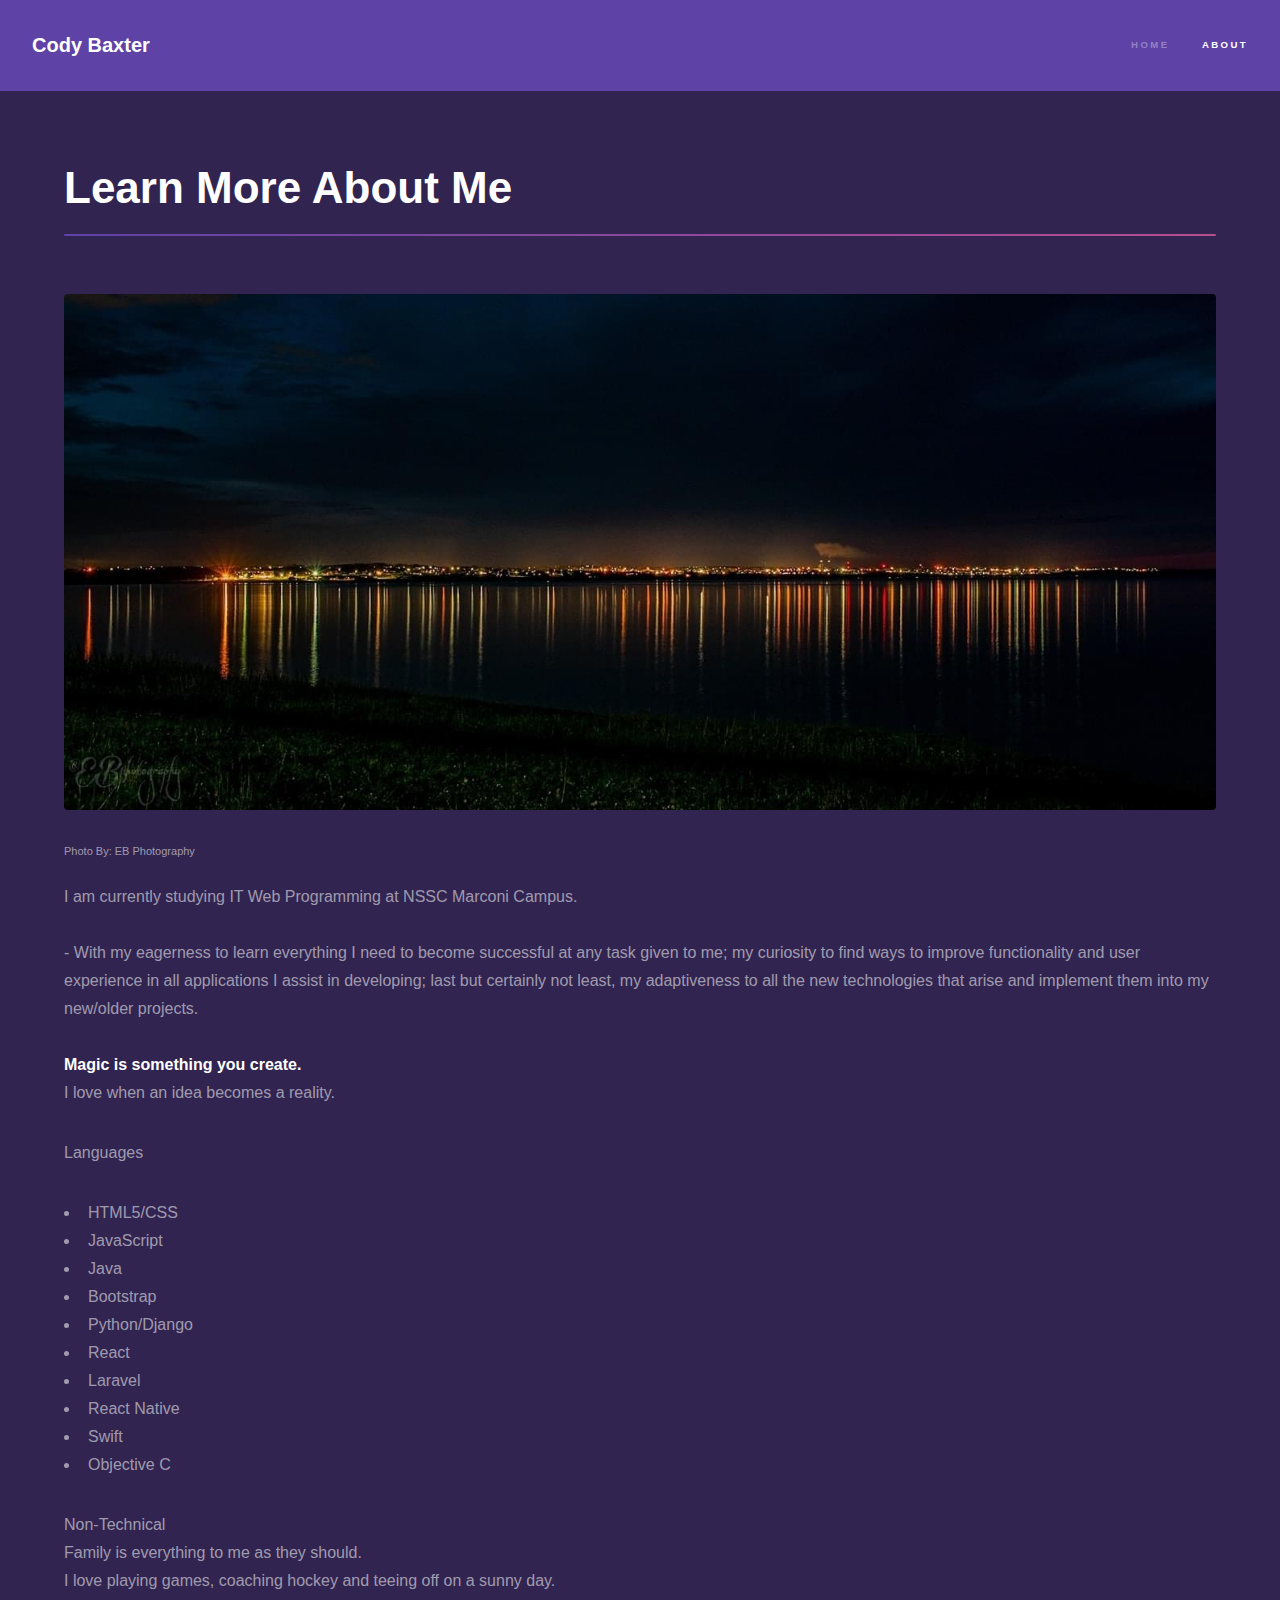
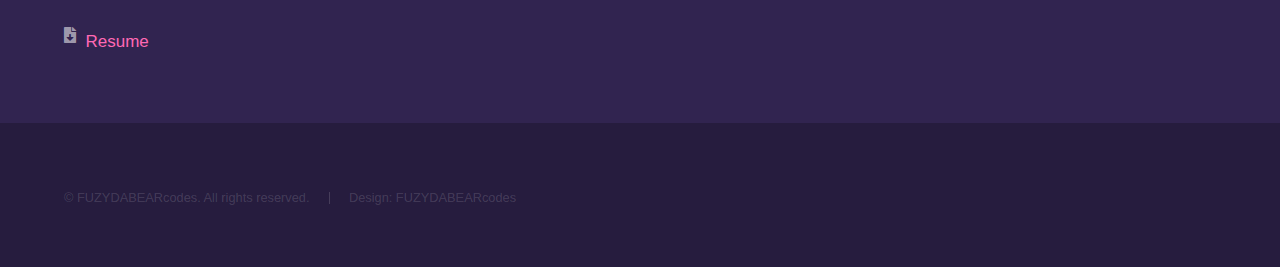
==== about.html @ 8b059901 "first commit" ====
<!DOCTYPE HTML>

<html>
	<head>
		<title>About Cody Baxter</title>
		<meta charset="utf-8" />
		<meta name="viewport" content="width=device-width, initial-scale=1, user-scalable=no" />
		<link rel="stylesheet" href="assets/css/main.css" />
		<noscript><link rel="stylesheet" href="assets/css/noscript.css" /></noscript>
	</head>
	<body class="is-preload">

		<!-- Header -->
			<header id="header">
				<a href="index.html" class="title">Cody Baxter</a>
				<nav>
					<ul>
						<li><a href="index.html">Home</a></li>
						<li><a href="generic.html" class="active">About</a></li>
						<!--<li><a href="elements.html">Elements</a></li>-->
					</ul>
				</nav>
			</header>

		<!-- Wrapper -->
			<div id="wrapper">

				<!-- Main -->
					<section id="main" class="wrapper">
						<div class="inner">
							<h1 class="major">Learn More About Me</h1>
							<span class="image fit"><img src="images/gbsunset1.jpeg" alt="" /></span>
							<p style="font-size: 11px;">Photo By: EB Photography</p>
							<p>I am currently studying IT Web Programming at NSSC Marconi Campus.
								<br />
								<br />-	With my eagerness to learn everything I need to become successful at any 
								task given to me; my curiosity to find ways to improve functionality and user 
								experience in all applications I assist in developing; last but certainly not 
								least, my adaptiveness to all the new technologies that arise and implement them 
								into my new/older projects.
								<br/><br/>
								<strong>Magic is something you create.</strong>
								<br />
								I love when an idea becomes a reality.
								
							</p>

							<p>Languages
								<ul>
									<li>HTML5/CSS</li>
									<li>JavaScript</li>
									<li>Java</li>
									<li>Bootstrap</li>
									<li>Python/Django</li>
									<li>React</li>
									<li>Laravel</li>
									<li>React Native</li>
									<li>Swift</li>
									<li>Objective C</li>
								</ul>
							</p>
							<p>Non-Technical <br />
								Family is everything to me as they should.<br/>
								I love playing games, coaching hockey and teeing off on a sunny day.</p>
							<a href="https://docs.google.com/document/d/1qTC-U8BLwDLZwEMSEnnsf-t0Iu9QDZI8f03kvTzlqEE/edit?usp=sharing"><i class="fas fa-file-download" style="float: left;"></i><p style="font-size: 17px; color: hotpink;">&nbsp;&nbsp;Resume</p></a>
						</div>
					</section>

			</div>

		<!-- Footer -->
			<footer id="footer" class="wrapper alt">
				<div class="inner">
					<ul class="menu">
						<li>&copy; FUZYDABEARcodes. All rights reserved.</li><li>Design: FUZYDABEARcodes</li>
					</ul>
				</div>
			</footer>

		<!-- Scripts -->
			<script src="assets/js/jquery.min.js"></script>
			<script src="assets/js/jquery.scrollex.min.js"></script>
			<script src="assets/js/jquery.scrolly.min.js"></script>
			<script src="assets/js/browser.min.js"></script>
			<script src="assets/js/breakpoints.min.js"></script>
			<script src="assets/js/util.js"></script>
			<script src="assets/js/main.js"></script>

	</body>
</html>
---- assets/css/main.css ----
@import url(fontawesome-all.min.css);

/*
	Hyperspace by HTML5 UP
	html5up.net | @ajlkn
	Free for personal and commercial use under the CCA 3.0 license (html5up.net/license)
*/

html, body, div, span, applet, object,
iframe, h1, h2, h3, h4, h5, h6, p, blockquote,
pre, a, abbr, acronym, address, big, cite,
code, del, dfn, em, img, ins, kbd, q, s, samp,
small, strike, strong, sub, sup, tt, var, b,
u, i, center, dl, dt, dd, ol, ul, li, fieldset,
form, label, legend, table, caption, tbody,
tfoot, thead, tr, th, td, article, aside,
canvas, details, embed, figure, figcaption,
footer, header, hgroup, menu, nav, output, ruby,
section, summary, time, mark, audio, video {
	margin: 0;
	padding: 0;
	border: 0;
	font-size: 100%;
	font: inherit;
	vertical-align: baseline;}




article, aside, details, figcaption, figure,
footer, header, hgroup, menu, nav, section {
	display: block;}

body {
	line-height: 1;
}

ol, ul {
	list-style: none;
}

blockquote, q {
	quotes: none;
}

	blockquote:before, blockquote:after, q:before, q:after {
		content: '';
		content: none;
	}

table {
	border-collapse: collapse;
	border-spacing: 0;
}

body {
	-webkit-text-size-adjust: none;
}

mark {
	background-color: transparent;
	color: inherit;
}

input::-moz-focus-inner {
	border: 0;
	padding: 0;
}

input, select, textarea {
	-moz-appearance: none;
	-webkit-appearance: none;
	-ms-appearance: none;
	appearance: none;
}

/* Basic */

	@-ms-viewport {
		width: device-width;
	}

	body {
		-ms-overflow-style: scrollbar;
	}

	@media screen and (max-width: 480px) {

		html, body {
			min-width: 320px;
		}

	}

	html {
		box-sizing: border-box;
	}

	*, *:before, *:after {
		box-sizing: inherit;
	}

	body {
		background: #312450;
	}

		body.is-preload *, body.is-preload *:before, body.is-preload *:after {
			-moz-animation: none !important;
			-webkit-animation: none !important;
			-ms-animation: none !important;
			animation: none !important;
			-moz-transition: none !important;
			-webkit-transition: none !important;
			-ms-transition: none !important;
			transition: none !important;
		}

/* Type */

	body, input, select, textarea {
		color: rgba(255, 255, 255, 0.55);
		font-family: Arial, Helvetica, sans-serif;
		font-size: 16.5pt;
		font-weight: normal;
		line-height: 1.75;
	}

		@media screen and (max-width: 1680px) {

			body, input, select, textarea {
				font-size: 13pt;
			}

		}

		@media screen and (max-width: 1280px) {

			body, input, select, textarea {
				font-size: 12pt;
			}

		}

		@media screen and (max-width: 360px) {

			body, input, select, textarea {
				font-size: 11pt;
			}

		}

	a {
		-moz-transition: color 0.2s ease, border-bottom-color 0.2s ease;
		-webkit-transition: color 0.2s ease, border-bottom-color 0.2s ease;
		-ms-transition: color 0.2s ease, border-bottom-color 0.2s ease;
		transition: color 0.2s ease, border-bottom-color 0.2s ease;
		border-bottom: dotted 1px rgba(255, 255, 255, 0.35);
		color: inherit;
		text-decoration: none;
	}

		a:hover {
			border-bottom-color: transparent;
			color: #ffffff;
		}

	strong, b {
		color: #ffffff;
		font-weight: bold;
	}

	em, i {
		font-style: italic;
	}

	p {
		margin: 0 0 2em 0;
	}

	h1, h2, h3, h4, h5, h6 {
		color: #ffffff;
		font-weight: bold;
		line-height: 1.5;
		margin: 0 0 0.5em 0;
	}

		h1 a, h2 a, h3 a, h4 a, h5 a, h6 a {
			color: inherit;
			text-decoration: none;
		}

	h1 {
		font-size: 2.75em;
	}

		h1.major {
			margin: 0 0 1.3em 0;
			position: relative;
			padding-bottom: 0.35em;
		}

			h1.major:after {
				background-image: -moz-linear-gradient(to right, #ffffff, #b74e91);
				background-image: -webkit-linear-gradient(to right, #5e42a6, #b74e91);
				background-image: -ms-linear-gradient(to right, #5e42a6, #b74e91);
				background-image: linear-gradient(to right, #5e42a6, #b74e91);
				-moz-transition: max-width 0.2s ease;
				-webkit-transition: max-width 0.2s ease;
				-ms-transition: max-width 0.2s ease;
				transition: max-width 0.2s ease;
				border-radius: 0.2em;
				bottom: 0;
				content: '';
				height: 0.05em;
				position: absolute;
				right: 0;
				width: 100%;
			}

	h2 {
		font-size: 1.75em;
	}

	h3 {
		font-size: 1.1em;
	}

	h4 {
		font-size: 1em;
	}

	h5 {
		font-size: 0.8em;
	}

	h6 {
		font-size: 0.6em;
	}

	@media screen and (max-width: 736px) {

		h1 {
			font-size: 2em;
		}

		h2 {
			font-size: 1.25em;
		}

		h3 {
			font-size: 1em;
		}

		h4 {
			font-size: 0.8em;
		}

		h5 {
			font-size: 0.6em;
		}

		h6 {
			font-size: 0.6em;
		}

	}

	sub {
		font-size: 0.8em;
		position: relative;
		top: 0.5em;
	}

	sup {
		font-size: 0.8em;
		position: relative;
		top: -0.5em;
	}

	blockquote {
		border-left: solid 4px rgba(255, 255, 255, 0.15);
		font-style: italic;
		margin: 0 0 2em 0;
		padding: 0.5em 0 0.5em 2em;
	}

	code {
		background: rgba(255, 255, 255, 0.05);
		border-radius: 0.25em;
		border: solid 1px rgba(255, 255, 255, 0.15);
		font-family: "Courier New", monospace;
		font-size: 0.9em;
		margin: 0 0.25em;
		padding: 0.25em 0.65em;
	}

	pre {
		-webkit-overflow-scrolling: touch;
		font-family: "Courier New", monospace;
		font-size: 0.9em;
		margin: 0 0 2em 0;
	}

		pre code {
			display: block;
			line-height: 1.75em;
			padding: 1em 1.5em;
			overflow-x: auto;
		}

	hr {
		border: 0;
		border-bottom: solid 1px rgba(255, 255, 255, 0.15);
		margin: 2em 0;
	}

		hr.major {
			margin: 3em 0;
		}

	.align-left {
		text-align: left;
	}

	.align-center {
		text-align: center;
	}

	.align-right {
		text-align: right;
	}

/* Row */

	.row {
		display: flex;
		flex-wrap: wrap;
		box-sizing: border-box;
		align-items: stretch;
	}

		.row > * {
			box-sizing: border-box;
		}

		.row.gtr-uniform > * > :last-child {
			margin-bottom: 0;
		}

		.row.aln-left {
			justify-content: flex-start;
		}

		.row.aln-center {
			justify-content: center;
		}

		.row.aln-right {
			justify-content: flex-end;
		}

		.row.aln-top {
			align-items: flex-start;
		}

		.row.aln-middle {
			align-items: center;
		}

		.row.aln-bottom {
			align-items: flex-end;
		}

		.row > .imp {
			order: -1;
		}

		.row > .col-1 {
			width: 8.33333%;
		}

		.row > .off-1 {
			margin-left: 8.33333%;
		}

		.row > .col-2 {
			width: 16.66667%;
		}

		.row > .off-2 {
			margin-left: 16.66667%;
		}

		.row > .col-3 {
			width: 25%;
		}

		.row > .off-3 {
			margin-left: 25%;
		}

		.row > .col-4 {
			width: 33.33333%;
		}

		.row > .off-4 {
			margin-left: 33.33333%;
		}

		.row > .col-5 {
			width: 41.66667%;
		}

		.row > .off-5 {
			margin-left: 41.66667%;
		}

		.row > .col-6 {
			width: 50%;
		}

		.row > .off-6 {
			margin-left: 50%;
		}

		.row > .col-7 {
			width: 58.33333%;
		}

		.row > .off-7 {
			margin-left: 58.33333%;
		}

		.row > .col-8 {
			width: 66.66667%;
		}

		.row > .off-8 {
			margin-left: 66.66667%;
		}

		.row > .col-9 {
			width: 75%;
		}

		.row > .off-9 {
			margin-left: 75%;
		}

		.row > .col-10 {
			width: 83.33333%;
		}

		.row > .off-10 {
			margin-left: 83.33333%;
		}

		.row > .col-11 {
			width: 91.66667%;
		}

		.row > .off-11 {
			margin-left: 91.66667%;
		}

		.row > .col-12 {
			width: 100%;
		}

		.row > .off-12 {
			margin-left: 100%;
		}

		.row.gtr-0 {
			margin-top: 0;
			margin-left: 0em;
		}

			.row.gtr-0 > * {
				padding: 0 0 0 0em;
			}

			.row.gtr-0.gtr-uniform {
				margin-top: 0em;
			}

				.row.gtr-0.gtr-uniform > * {
					padding-top: 0em;
				}

		.row.gtr-25 {
			margin-top: 0;
			margin-left: -0.375em;
		}

			.row.gtr-25 > * {
				padding: 0 0 0 0.375em;
			}

			.row.gtr-25.gtr-uniform {
				margin-top: -0.375em;
			}

				.row.gtr-25.gtr-uniform > * {
					padding-top: 0.375em;
				}

		.row.gtr-50 {
			margin-top: 0;
			margin-left: -0.75em;
		}

			.row.gtr-50 > * {
				padding: 0 0 0 0.75em;
			}

			.row.gtr-50.gtr-uniform {
				margin-top: -0.75em;
			}

				.row.gtr-50.gtr-uniform > * {
					padding-top: 0.75em;
				}

		.row {
			margin-top: 0;
			margin-left: -1.5em;
		}

			.row > * {
				padding: 0 0 0 1.5em;
			}

			.row.gtr-uniform {
				margin-top: -1.5em;
			}

				.row.gtr-uniform > * {
					padding-top: 1.5em;
				}

		.row.gtr-150 {
			margin-top: 0;
			margin-left: -2.25em;
		}

			.row.gtr-150 > * {
				padding: 0 0 0 2.25em;
			}

			.row.gtr-150.gtr-uniform {
				margin-top: -2.25em;
			}

				.row.gtr-150.gtr-uniform > * {
					padding-top: 2.25em;
				}

		.row.gtr-200 {
			margin-top: 0;
			margin-left: -3em;
		}

			.row.gtr-200 > * {
				padding: 0 0 0 3em;
			}

			.row.gtr-200.gtr-uniform {
				margin-top: -3em;
			}

				.row.gtr-200.gtr-uniform > * {
					padding-top: 3em;
				}

		@media screen and (max-width: 1680px) {

			.row {
				display: flex;
				flex-wrap: wrap;
				box-sizing: border-box;
				align-items: stretch;
			}

				.row > * {
					box-sizing: border-box;
				}

				.row.gtr-uniform > * > :last-child {
					margin-bottom: 0;
				}

				.row.aln-left {
					justify-content: flex-start;
				}

				.row.aln-center {
					justify-content: center;
				}

				.row.aln-right {
					justify-content: flex-end;
				}

				.row.aln-top {
					align-items: flex-start;
				}

				.row.aln-middle {
					align-items: center;
				}

				.row.aln-bottom {
					align-items: flex-end;
				}

				.row > .imp-xlarge {
					order: -1;
				}

				.row > .col-1-xlarge {
					width: 8.33333%;
				}

				.row > .off-1-xlarge {
					margin-left: 8.33333%;
				}

				.row > .col-2-xlarge {
					width: 16.66667%;
				}

				.row > .off-2-xlarge {
					margin-left: 16.66667%;
				}

				.row > .col-3-xlarge {
					width: 25%;
				}

				.row > .off-3-xlarge {
					margin-left: 25%;
				}

				.row > .col-4-xlarge {
					width: 33.33333%;
				}

				.row > .off-4-xlarge {
					margin-left: 33.33333%;
				}

				.row > .col-5-xlarge {
					width: 41.66667%;
				}

				.row > .off-5-xlarge {
					margin-left: 41.66667%;
				}

				.row > .col-6-xlarge {
					width: 50%;
				}

				.row > .off-6-xlarge {
					margin-left: 50%;
				}

				.row > .col-7-xlarge {
					width: 58.33333%;
				}

				.row > .off-7-xlarge {
					margin-left: 58.33333%;
				}

				.row > .col-8-xlarge {
					width: 66.66667%;
				}

				.row > .off-8-xlarge {
					margin-left: 66.66667%;
				}

				.row > .col-9-xlarge {
					width: 75%;
				}

				.row > .off-9-xlarge {
					margin-left: 75%;
				}

				.row > .col-10-xlarge {
					width: 83.33333%;
				}

				.row > .off-10-xlarge {
					margin-left: 83.33333%;
				}

				.row > .col-11-xlarge {
					width: 91.66667%;
				}

				.row > .off-11-xlarge {
					margin-left: 91.66667%;
				}

				.row > .col-12-xlarge {
					width: 100%;
				}

				.row > .off-12-xlarge {
					margin-left: 100%;
				}

				.row.gtr-0 {
					margin-top: 0;
					margin-left: 0em;
				}

					.row.gtr-0 > * {
						padding: 0 0 0 0em;
					}

					.row.gtr-0.gtr-uniform {
						margin-top: 0em;
					}

						.row.gtr-0.gtr-uniform > * {
							padding-top: 0em;
						}

				.row.gtr-25 {
					margin-top: 0;
					margin-left: -0.375em;
				}

					.row.gtr-25 > * {
						padding: 0 0 0 0.375em;
					}

					.row.gtr-25.gtr-uniform {
						margin-top: -0.375em;
					}

						.row.gtr-25.gtr-uniform > * {
							padding-top: 0.375em;
						}

				.row.gtr-50 {
					margin-top: 0;
					margin-left: -0.75em;
				}

					.row.gtr-50 > * {
						padding: 0 0 0 0.75em;
					}

					.row.gtr-50.gtr-uniform {
						margin-top: -0.75em;
					}

						.row.gtr-50.gtr-uniform > * {
							padding-top: 0.75em;
						}

				.row {
					margin-top: 0;
					margin-left: -1.5em;
				}

					.row > * {
						padding: 0 0 0 1.5em;
					}

					.row.gtr-uniform {
						margin-top: -1.5em;
					}

						.row.gtr-uniform > * {
							padding-top: 1.5em;
						}

				.row.gtr-150 {
					margin-top: 0;
					margin-left: -2.25em;
				}

					.row.gtr-150 > * {
						padding: 0 0 0 2.25em;
					}

					.row.gtr-150.gtr-uniform {
						margin-top: -2.25em;
					}

						.row.gtr-150.gtr-uniform > * {
							padding-top: 2.25em;
						}

				.row.gtr-200 {
					margin-top: 0;
					margin-left: -3em;
				}

					.row.gtr-200 > * {
						padding: 0 0 0 3em;
					}

					.row.gtr-200.gtr-uniform {
						margin-top: -3em;
					}

						.row.gtr-200.gtr-uniform > * {
							padding-top: 3em;
						}

		}

		@media screen and (max-width: 1280px) {

			.row {
				display: flex;
				flex-wrap: wrap;
				box-sizing: border-box;
				align-items: stretch;
			}

				.row > * {
					box-sizing: border-box;
				}

				.row.gtr-uniform > * > :last-child {
					margin-bottom: 0;
				}

				.row.aln-left {
					justify-content: flex-start;
				}

				.row.aln-center {
					justify-content: center;
				}

				.row.aln-right {
					justify-content: flex-end;
				}

				.row.aln-top {
					align-items: flex-start;
				}

				.row.aln-middle {
					align-items: center;
				}

				.row.aln-bottom {
					align-items: flex-end;
				}

				.row > .imp-large {
					order: -1;
				}

				.row > .col-1-large {
					width: 8.33333%;
				}

				.row > .off-1-large {
					margin-left: 8.33333%;
				}

				.row > .col-2-large {
					width: 16.66667%;
				}

				.row > .off-2-large {
					margin-left: 16.66667%;
				}

				.row > .col-3-large {
					width: 25%;
				}

				.row > .off-3-large {
					margin-left: 25%;
				}

				.row > .col-4-large {
					width: 33.33333%;
				}

				.row > .off-4-large {
					margin-left: 33.33333%;
				}

				.row > .col-5-large {
					width: 41.66667%;
				}

				.row > .off-5-large {
					margin-left: 41.66667%;
				}

				.row > .col-6-large {
					width: 50%;
				}

				.row > .off-6-large {
					margin-left: 50%;
				}

				.row > .col-7-large {
					width: 58.33333%;
				}

				.row > .off-7-large {
					margin-left: 58.33333%;
				}

				.row > .col-8-large {
					width: 66.66667%;
				}

				.row > .off-8-large {
					margin-left: 66.66667%;
				}

				.row > .col-9-large {
					width: 75%;
				}

				.row > .off-9-large {
					margin-left: 75%;
				}

				.row > .col-10-large {
					width: 83.33333%;
				}

				.row > .off-10-large {
					margin-left: 83.33333%;
				}

				.row > .col-11-large {
					width: 91.66667%;
				}

				.row > .off-11-large {
					margin-left: 91.66667%;
				}

				.row > .col-12-large {
					width: 100%;
				}

				.row > .off-12-large {
					margin-left: 100%;
				}

				.row.gtr-0 {
					margin-top: 0;
					margin-left: 0em;
				}

					.row.gtr-0 > * {
						padding: 0 0 0 0em;
					}

					.row.gtr-0.gtr-uniform {
						margin-top: 0em;
					}

						.row.gtr-0.gtr-uniform > * {
							padding-top: 0em;
						}

				.row.gtr-25 {
					margin-top: 0;
					margin-left: -0.375em;
				}

					.row.gtr-25 > * {
						padding: 0 0 0 0.375em;
					}

					.row.gtr-25.gtr-uniform {
						margin-top: -0.375em;
					}

						.row.gtr-25.gtr-uniform > * {
							padding-top: 0.375em;
						}

				.row.gtr-50 {
					margin-top: 0;
					margin-left: -0.75em;
				}

					.row.gtr-50 > * {
						padding: 0 0 0 0.75em;
					}

					.row.gtr-50.gtr-uniform {
						margin-top: -0.75em;
					}

						.row.gtr-50.gtr-uniform > * {
							padding-top: 0.75em;
						}

				.row {
					margin-top: 0;
					margin-left: -1.5em;
				}

					.row > * {
						padding: 0 0 0 1.5em;
					}

					.row.gtr-uniform {
						margin-top: -1.5em;
					}

						.row.gtr-uniform > * {
							padding-top: 1.5em;
						}

				.row.gtr-150 {
					margin-top: 0;
					margin-left: -2.25em;
				}

					.row.gtr-150 > * {
						padding: 0 0 0 2.25em;
					}

					.row.gtr-150.gtr-uniform {
						margin-top: -2.25em;
					}

						.row.gtr-150.gtr-uniform > * {
							padding-top: 2.25em;
						}

				.row.gtr-200 {
					margin-top: 0;
					margin-left: -3em;
				}

					.row.gtr-200 > * {
						padding: 0 0 0 3em;
					}

					.row.gtr-200.gtr-uniform {
						margin-top: -3em;
					}

						.row.gtr-200.gtr-uniform > * {
							padding-top: 3em;
						}

		}

		@media screen and (max-width: 980px) {

			.row {
				display: flex;
				flex-wrap: wrap;
				box-sizing: border-box;
				align-items: stretch;
			}

				.row > * {
					box-sizing: border-box;
				}

				.row.gtr-uniform > * > :last-child {
					margin-bottom: 0;
				}

				.row.aln-left {
					justify-content: flex-start;
				}

				.row.aln-center {
					justify-content: center;
				}

				.row.aln-right {
					justify-content: flex-end;
				}

				.row.aln-top {
					align-items: flex-start;
				}

				.row.aln-middle {
					align-items: center;
				}

				.row.aln-bottom {
					align-items: flex-end;
				}

				.row > .imp-medium {
					order: -1;
				}

				.row > .col-1-medium {
					width: 8.33333%;
				}

				.row > .off-1-medium {
					margin-left: 8.33333%;
				}

				.row > .col-2-medium {
					width: 16.66667%;
				}

				.row > .off-2-medium {
					margin-left: 16.66667%;
				}

				.row > .col-3-medium {
					width: 25%;
				}

				.row > .off-3-medium {
					margin-left: 25%;
				}

				.row > .col-4-medium {
					width: 33.33333%;
				}

				.row > .off-4-medium {
					margin-left: 33.33333%;
				}

				.row > .col-5-medium {
					width: 41.66667%;
				}

				.row > .off-5-medium {
					margin-left: 41.66667%;
				}

				.row > .col-6-medium {
					width: 50%;
				}

				.row > .off-6-medium {
					margin-left: 50%;
				}

				.row > .col-7-medium {
					width: 58.33333%;
				}

				.row > .off-7-medium {
					margin-left: 58.33333%;
				}

				.row > .col-8-medium {
					width: 66.66667%;
				}

				.row > .off-8-medium {
					margin-left: 66.66667%;
				}

				.row > .col-9-medium {
					width: 75%;
				}

				.row > .off-9-medium {
					margin-left: 75%;
				}

				.row > .col-10-medium {
					width: 83.33333%;
				}

				.row > .off-10-medium {
					margin-left: 83.33333%;
				}

				.row > .col-11-medium {
					width: 91.66667%;
				}

				.row > .off-11-medium {
					margin-left: 91.66667%;
				}

				.row > .col-12-medium {
					width: 100%;
				}

				.row > .off-12-medium {
					margin-left: 100%;
				}

				.row.gtr-0 {
					margin-top: 0;
					margin-left: 0em;
				}

					.row.gtr-0 > * {
						padding: 0 0 0 0em;
					}

					.row.gtr-0.gtr-uniform {
						margin-top: 0em;
					}

						.row.gtr-0.gtr-uniform > * {
							padding-top: 0em;
						}

				.row.gtr-25 {
					margin-top: 0;
					margin-left: -0.375em;
				}

					.row.gtr-25 > * {
						padding: 0 0 0 0.375em;
					}

					.row.gtr-25.gtr-uniform {
						margin-top: -0.375em;
					}

						.row.gtr-25.gtr-uniform > * {
							padding-top: 0.375em;
						}

				.row.gtr-50 {
					margin-top: 0;
					margin-left: -0.75em;
				}

					.row.gtr-50 > * {
						padding: 0 0 0 0.75em;
					}

					.row.gtr-50.gtr-uniform {
						margin-top: -0.75em;
					}

						.row.gtr-50.gtr-uniform > * {
							padding-top: 0.75em;
						}

				.row {
					margin-top: 0;
					margin-left: -1.5em;
				}

					.row > * {
						padding: 0 0 0 1.5em;
					}

					.row.gtr-uniform {
						margin-top: -1.5em;
					}

						.row.gtr-uniform > * {
							padding-top: 1.5em;
						}

				.row.gtr-150 {
					margin-top: 0;
					margin-left: -2.25em;
				}

					.row.gtr-150 > * {
						padding: 0 0 0 2.25em;
					}

					.row.gtr-150.gtr-uniform {
						margin-top: -2.25em;
					}

						.row.gtr-150.gtr-uniform > * {
							padding-top: 2.25em;
						}

				.row.gtr-200 {
					margin-top: 0;
					margin-left: -3em;
				}

					.row.gtr-200 > * {
						padding: 0 0 0 3em;
					}

					.row.gtr-200.gtr-uniform {
						margin-top: -3em;
					}

						.row.gtr-200.gtr-uniform > * {
							padding-top: 3em;
						}

		}

		@media screen and (max-width: 736px) {

			.row {
				display: flex;
				flex-wrap: wrap;
				box-sizing: border-box;
				align-items: stretch;
			}

				.row > * {
					box-sizing: border-box;
				}

				.row.gtr-uniform > * > :last-child {
					margin-bottom: 0;
				}

				.row.aln-left {
					justify-content: flex-start;
				}

				.row.aln-center {
					justify-content: center;
				}

				.row.aln-right {
					justify-content: flex-end;
				}

				.row.aln-top {
					align-items: flex-start;
				}

				.row.aln-middle {
					align-items: center;
				}

				.row.aln-bottom {
					align-items: flex-end;
				}

				.row > .imp-small {
					order: -1;
				}

				.row > .col-1-small {
					width: 8.33333%;
				}

				.row > .off-1-small {
					margin-left: 8.33333%;
				}

				.row > .col-2-small {
					width: 16.66667%;
				}

				.row > .off-2-small {
					margin-left: 16.66667%;
				}

				.row > .col-3-small {
					width: 25%;
				}

				.row > .off-3-small {
					margin-left: 25%;
				}

				.row > .col-4-small {
					width: 33.33333%;
				}

				.row > .off-4-small {
					margin-left: 33.33333%;
				}

				.row > .col-5-small {
					width: 41.66667%;
				}

				.row > .off-5-small {
					margin-left: 41.66667%;
				}

				.row > .col-6-small {
					width: 50%;
				}

				.row > .off-6-small {
					margin-left: 50%;
				}

				.row > .col-7-small {
					width: 58.33333%;
				}

				.row > .off-7-small {
					margin-left: 58.33333%;
				}

				.row > .col-8-small {
					width: 66.66667%;
				}

				.row > .off-8-small {
					margin-left: 66.66667%;
				}

				.row > .col-9-small {
					width: 75%;
				}

				.row > .off-9-small {
					margin-left: 75%;
				}

				.row > .col-10-small {
					width: 83.33333%;
				}

				.row > .off-10-small {
					margin-left: 83.33333%;
				}

				.row > .col-11-small {
					width: 91.66667%;
				}

				.row > .off-11-small {
					margin-left: 91.66667%;
				}

				.row > .col-12-small {
					width: 100%;
				}

				.row > .off-12-small {
					margin-left: 100%;
				}

				.row.gtr-0 {
					margin-top: 0;
					margin-left: 0em;
				}

					.row.gtr-0 > * {
						padding: 0 0 0 0em;
					}

					.row.gtr-0.gtr-uniform {
						margin-top: 0em;
					}

						.row.gtr-0.gtr-uniform > * {
							padding-top: 0em;
						}

				.row.gtr-25 {
					margin-top: 0;
					margin-left: -0.375em;
				}

					.row.gtr-25 > * {
						padding: 0 0 0 0.375em;
					}

					.row.gtr-25.gtr-uniform {
						margin-top: -0.375em;
					}

						.row.gtr-25.gtr-uniform > * {
							padding-top: 0.375em;
						}

				.row.gtr-50 {
					margin-top: 0;
					margin-left: -0.75em;
				}

					.row.gtr-50 > * {
						padding: 0 0 0 0.75em;
					}

					.row.gtr-50.gtr-uniform {
						margin-top: -0.75em;
					}

						.row.gtr-50.gtr-uniform > * {
							padding-top: 0.75em;
						}

				.row {
					margin-top: 0;
					margin-left: -1.5em;
				}

					.row > * {
						padding: 0 0 0 1.5em;
					}

					.row.gtr-uniform {
						margin-top: -1.5em;
					}

						.row.gtr-uniform > * {
							padding-top: 1.5em;
						}

				.row.gtr-150 {
					margin-top: 0;
					margin-left: -2.25em;
				}

					.row.gtr-150 > * {
						padding: 0 0 0 2.25em;
					}

					.row.gtr-150.gtr-uniform {
						margin-top: -2.25em;
					}

						.row.gtr-150.gtr-uniform > * {
							padding-top: 2.25em;
						}

				.row.gtr-200 {
					margin-top: 0;
					margin-left: -3em;
				}

					.row.gtr-200 > * {
						padding: 0 0 0 3em;
					}

					.row.gtr-200.gtr-uniform {
						margin-top: -3em;
					}

						.row.gtr-200.gtr-uniform > * {
							padding-top: 3em;
						}

		}

		@media screen and (max-width: 480px) {

			.row {
				display: flex;
				flex-wrap: wrap;
				box-sizing: border-box;
				align-items: stretch;
			}

				.row > * {
					box-sizing: border-box;
				}

				.row.gtr-uniform > * > :last-child {
					margin-bottom: 0;
				}

				.row.aln-left {
					justify-content: flex-start;
				}

				.row.aln-center {
					justify-content: center;
				}

				.row.aln-right {
					justify-content: flex-end;
				}

				.row.aln-top {
					align-items: flex-start;
				}

				.row.aln-middle {
					align-items: center;
				}

				.row.aln-bottom {
					align-items: flex-end;
				}

				.row > .imp-xsmall {
					order: -1;
				}

				.row > .col-1-xsmall {
					width: 8.33333%;
				}

				.row > .off-1-xsmall {
					margin-left: 8.33333%;
				}

				.row > .col-2-xsmall {
					width: 16.66667%;
				}

				.row > .off-2-xsmall {
					margin-left: 16.66667%;
				}

				.row > .col-3-xsmall {
					width: 25%;
				}

				.row > .off-3-xsmall {
					margin-left: 25%;
				}

				.row > .col-4-xsmall {
					width: 33.33333%;
				}

				.row > .off-4-xsmall {
					margin-left: 33.33333%;
				}

				.row > .col-5-xsmall {
					width: 41.66667%;
				}

				.row > .off-5-xsmall {
					margin-left: 41.66667%;
				}

				.row > .col-6-xsmall {
					width: 50%;
				}

				.row > .off-6-xsmall {
					margin-left: 50%;
				}

				.row > .col-7-xsmall {
					width: 58.33333%;
				}

				.row > .off-7-xsmall {
					margin-left: 58.33333%;
				}

				.row > .col-8-xsmall {
					width: 66.66667%;
				}

				.row > .off-8-xsmall {
					margin-left: 66.66667%;
				}

				.row > .col-9-xsmall {
					width: 75%;
				}

				.row > .off-9-xsmall {
					margin-left: 75%;
				}

				.row > .col-10-xsmall {
					width: 83.33333%;
				}

				.row > .off-10-xsmall {
					margin-left: 83.33333%;
				}

				.row > .col-11-xsmall {
					width: 91.66667%;
				}

				.row > .off-11-xsmall {
					margin-left: 91.66667%;
				}

				.row > .col-12-xsmall {
					width: 100%;
				}

				.row > .off-12-xsmall {
					margin-left: 100%;
				}

				.row.gtr-0 {
					margin-top: 0;
					margin-left: 0em;
				}

					.row.gtr-0 > * {
						padding: 0 0 0 0em;
					}

					.row.gtr-0.gtr-uniform {
						margin-top: 0em;
					}

						.row.gtr-0.gtr-uniform > * {
							padding-top: 0em;
						}

				.row.gtr-25 {
					margin-top: 0;
					margin-left: -0.375em;
				}

					.row.gtr-25 > * {
						padding: 0 0 0 0.375em;
					}

					.row.gtr-25.gtr-uniform {
						margin-top: -0.375em;
					}

						.row.gtr-25.gtr-uniform > * {
							padding-top: 0.375em;
						}

				.row.gtr-50 {
					margin-top: 0;
					margin-left: -0.75em;
				}

					.row.gtr-50 > * {
						padding: 0 0 0 0.75em;
					}

					.row.gtr-50.gtr-uniform {
						margin-top: -0.75em;
					}

						.row.gtr-50.gtr-uniform > * {
							padding-top: 0.75em;
						}

				.row {
					margin-top: 0;
					margin-left: -1.5em;
				}

					.row > * {
						padding: 0 0 0 1.5em;
					}

					.row.gtr-uniform {
						margin-top: -1.5em;
					}

						.row.gtr-uniform > * {
							padding-top: 1.5em;
						}

				.row.gtr-150 {
					margin-top: 0;
					margin-left: -2.25em;
				}

					.row.gtr-150 > * {
						padding: 0 0 0 2.25em;
					}

					.row.gtr-150.gtr-uniform {
						margin-top: -2.25em;
					}

						.row.gtr-150.gtr-uniform > * {
							padding-top: 2.25em;
						}

				.row.gtr-200 {
					margin-top: 0;
					margin-left: -3em;
				}

					.row.gtr-200 > * {
						padding: 0 0 0 3em;
					}

					.row.gtr-200.gtr-uniform {
						margin-top: -3em;
					}

						.row.gtr-200.gtr-uniform > * {
							padding-top: 3em;
						}

		}

/* Box */

	.box {
		border-radius: 0.25em;
		border: solid 1px rgba(255, 255, 255, 0.15);
		margin-bottom: 2em;
		padding: 1.5em;
	}

		.box > :last-child,
		.box > :last-child > :last-child,
		.box > :last-child > :last-child > :last-child {
			margin-bottom: 0;
		}

		.box.alt {
			border: 0;
			border-radius: 0;
			padding: 0;
		}

/* Button */

	input[type="submit"],
	input[type="reset"],
	input[type="button"],
	button,
	.button {
		-moz-appearance: none;
		-webkit-appearance: none;
		-ms-appearance: none;
		appearance: none;
		-moz-transition: border-color 0.2s ease;
		-webkit-transition: border-color 0.2s ease;
		-ms-transition: border-color 0.2s ease;
		transition: border-color 0.2s ease;
		background-color: transparent;
		border: solid 1px !important;
		border-color: rgba(255, 255, 255, 0.15) !important;
		border-radius: 3em;
		color: #ffffff !important;
		cursor: pointer;
		display: inline-block;
		font-size: 0.6em;
		font-weight: bold;
		height: calc(4.75em + 2px);
		letter-spacing: 0.25em;
		line-height: 4.75em;
		outline: 0;
		padding: 0 3.75em;
		position: relative;
		text-align: center;
		text-decoration: none;
		text-transform: uppercase;
		white-space: nowrap;
	}

		input[type="submit"]:after,
		input[type="reset"]:after,
		input[type="button"]:after,
		button:after,
		.button:after {
			-moz-transform: scale(0.25);
			-webkit-transform: scale(0.25);
			-ms-transform: scale(0.25);
			transform: scale(0.25);
			pointer-events: none;
			-moz-transition: opacity 0.2s ease, -moz-transform 0.2s ease;
			-webkit-transition: opacity 0.2s ease, -webkit-transform 0.2s ease;
			-ms-transition: opacity 0.2s ease, -ms-transform 0.2s ease;
			transition: opacity 0.2s ease, transform 0.2s ease;
			background: #ffffff;
			border-radius: 3em;
			content: '';
			height: 100%;
			left: 0;
			opacity: 0;
			position: absolute;
			top: 0;
			width: 100%;
		}

		input[type="submit"].icon:before,
		input[type="reset"].icon:before,
		input[type="button"].icon:before,
		button.icon:before,
		.button.icon:before {
			margin-right: 0.75em;
		}

		input[type="submit"].fit,
		input[type="reset"].fit,
		input[type="button"].fit,
		button.fit,
		.button.fit {
			width: 100%;
		}

		input[type="submit"].small,
		input[type="reset"].small,
		input[type="button"].small,
		button.small,
		.button.small {
			font-size: 0.4em;
		}

		input[type="submit"].large,
		input[type="reset"].large,
		input[type="button"].large,
		button.large,
		.button.large {
			font-size: 0.8em;
		}

		input[type="submit"].primary,
		input[type="reset"].primary,
		input[type="button"].primary,
		button.primary,
		.button.primary {
			background-color: #ffffff;
			color: #312450 !important;
		}

			input[type="submit"].primary:after,
			input[type="reset"].primary:after,
			input[type="button"].primary:after,
			button.primary:after,
			.button.primary:after {
				display: none;
			}

		input[type="submit"].disabled, input[type="submit"]:disabled,
		input[type="reset"].disabled,
		input[type="reset"]:disabled,
		input[type="button"].disabled,
		input[type="button"]:disabled,
		button.disabled,
		button:disabled,
		.button.disabled,
		.button:disabled {
			cursor: default;
			opacity: 0.5;
			pointer-events: none;
		}

		input[type="submit"]:hover,
		input[type="reset"]:hover,
		input[type="button"]:hover,
		button:hover,
		.button:hover {
			border-color: rgba(255, 255, 255, 0.55) !important;
		}

			input[type="submit"]:hover:after,
			input[type="reset"]:hover:after,
			input[type="button"]:hover:after,
			button:hover:after,
			.button:hover:after {
				opacity: 0.05;
				-moz-transform: scale(1);
				-webkit-transform: scale(1);
				-ms-transform: scale(1);
				transform: scale(1);
			}

			input[type="submit"]:hover:active,
			input[type="reset"]:hover:active,
			input[type="button"]:hover:active,
			button:hover:active,
			.button:hover:active {
				border-color: #ffffff !important;
			}

				input[type="submit"]:hover:active:after,
				input[type="reset"]:hover:active:after,
				input[type="button"]:hover:active:after,
				button:hover:active:after,
				.button:hover:active:after {
					opacity: 0.1;
				}

/* Features */

	.features {
		display: -moz-flex;
		display: -webkit-flex;
		display: -ms-flex;
		display: flex;
		-moz-flex-wrap: wrap;
		-webkit-flex-wrap: wrap;
		-ms-flex-wrap: wrap;
		flex-wrap: wrap;
		border-radius: 0.25em;
		border: solid 1px rgba(255, 255, 255, 0.15);
		background: rgba(255, 255, 255, 0.05);
		margin: 0 0 2em 0;
	}

		.features section {
			padding: 3.5em 3em 1em 7em ;
			width: 50%;
			border-top: solid 1px rgba(255, 255, 255, 0.15);
			position: relative;
		}

			.features section:nth-child(-n + 2) {
				border-top-width: 0;
			}

			.features section:nth-child(2n) {
				border-left: solid 1px rgba(255, 255, 255, 0.15);
			}

			.features section .icon {
				-moz-transition: opacity 0.5s ease, -moz-transform 0.5s ease;
				-webkit-transition: opacity 0.5s ease, -webkit-transform 0.5s ease;
				-ms-transition: opacity 0.5s ease, -ms-transform 0.5s ease;
				transition: opacity 0.5s ease, transform 0.5s ease;
				-moz-transition-delay: 1s;
				-webkit-transition-delay: 1s;
				-ms-transition-delay: 1s;
				transition-delay: 1s;
				-moz-transform: scale(1);
				-webkit-transform: scale(1);
				-ms-transform: scale(1);
				transform: scale(1);
				position: absolute;
				left: 3em;
				top: 3em;
				opacity: 1;
			}

			.features section:nth-child(1) .icon {
				-moz-transition-delay: 0.15s;
				-webkit-transition-delay: 0.15s;
				-ms-transition-delay: 0.15s;
				transition-delay: 0.15s;
			}

			.features section:nth-child(2) .icon {
				-moz-transition-delay: 0.3s;
				-webkit-transition-delay: 0.3s;
				-ms-transition-delay: 0.3s;
				transition-delay: 0.3s;
			}

			.features section:nth-child(3) .icon {
				-moz-transition-delay: 0.45s;
				-webkit-transition-delay: 0.45s;
				-ms-transition-delay: 0.45s;
				transition-delay: 0.45s;
			}

			.features section:nth-child(4) .icon {
				-moz-transition-delay: 0.6s;
				-webkit-transition-delay: 0.6s;
				-ms-transition-delay: 0.6s;
				transition-delay: 0.6s;
			}

			.features section:nth-child(5) .icon {
				-moz-transition-delay: 0.75s;
				-webkit-transition-delay: 0.75s;
				-ms-transition-delay: 0.75s;
				transition-delay: 0.75s;
			}

			.features section:nth-child(6) .icon {
				-moz-transition-delay: 0.9s;
				-webkit-transition-delay: 0.9s;
				-ms-transition-delay: 0.9s;
				transition-delay: 0.9s;
			}

			.features section:nth-child(7) .icon {
				-moz-transition-delay: 1.05s;
				-webkit-transition-delay: 1.05s;
				-ms-transition-delay: 1.05s;
				transition-delay: 1.05s;
			}

			.features section:nth-child(8) .icon {
				-moz-transition-delay: 1.2s;
				-webkit-transition-delay: 1.2s;
				-ms-transition-delay: 1.2s;
				transition-delay: 1.2s;
			}

			.features section:nth-child(9) .icon {
				-moz-transition-delay: 1.35s;
				-webkit-transition-delay: 1.35s;
				-ms-transition-delay: 1.35s;
				transition-delay: 1.35s;
			}

			.features section:nth-child(10) .icon {
				-moz-transition-delay: 1.5s;
				-webkit-transition-delay: 1.5s;
				-ms-transition-delay: 1.5s;
				transition-delay: 1.5s;
			}

			.features section:nth-child(11) .icon {
				-moz-transition-delay: 1.65s;
				-webkit-transition-delay: 1.65s;
				-ms-transition-delay: 1.65s;
				transition-delay: 1.65s;
			}

			.features section:nth-child(12) .icon {
				-moz-transition-delay: 1.8s;
				-webkit-transition-delay: 1.8s;
				-ms-transition-delay: 1.8s;
				transition-delay: 1.8s;
			}

			.features section:nth-child(13) .icon {
				-moz-transition-delay: 1.95s;
				-webkit-transition-delay: 1.95s;
				-ms-transition-delay: 1.95s;
				transition-delay: 1.95s;
			}

			.features section:nth-child(14) .icon {
				-moz-transition-delay: 2.1s;
				-webkit-transition-delay: 2.1s;
				-ms-transition-delay: 2.1s;
				transition-delay: 2.1s;
			}

			.features section:nth-child(15) .icon {
				-moz-transition-delay: 2.25s;
				-webkit-transition-delay: 2.25s;
				-ms-transition-delay: 2.25s;
				transition-delay: 2.25s;
			}

			.features section:nth-child(16) .icon {
				-moz-transition-delay: 2.4s;
				-webkit-transition-delay: 2.4s;
				-ms-transition-delay: 2.4s;
				transition-delay: 2.4s;
			}

			.features section:nth-child(17) .icon {
				-moz-transition-delay: 2.55s;
				-webkit-transition-delay: 2.55s;
				-ms-transition-delay: 2.55s;
				transition-delay: 2.55s;
			}

			.features section:nth-child(18) .icon {
				-moz-transition-delay: 2.7s;
				-webkit-transition-delay: 2.7s;
				-ms-transition-delay: 2.7s;
				transition-delay: 2.7s;
			}

			.features section:nth-child(19) .icon {
				-moz-transition-delay: 2.85s;
				-webkit-transition-delay: 2.85s;
				-ms-transition-delay: 2.85s;
				transition-delay: 2.85s;
			}

			.features section:nth-child(20) .icon {
				-moz-transition-delay: 3s;
				-webkit-transition-delay: 3s;
				-ms-transition-delay: 3s;
				transition-delay: 3s;
			}

		.features.inactive section .icon {
			-moz-transform: scale(0.5);
			-webkit-transform: scale(0.5);
			-ms-transform: scale(0.5);
			transform: scale(0.5);
			opacity: 0;
		}

		@media screen and (max-width: 980px) {

			.features {
				display: block;
			}

				.features section {
					border-top-width: 1px !important;
					border-left-width: 0 !important;
					width: 100%;
				}

					.features section:first-child {
						border-top-width: 0 !important;
					}

		}

		@media screen and (max-width: 736px) {

			.features section {
				padding: 2.5em 1.5em 0.1em 5.5em ;
			}

				.features section .icon {
					left: 1.5em;
					top: 2em;
				}

		}

		@media screen and (max-width: 480px) {

			.features section {
				padding: 2em 1.5em 0.1em 1.5em ;
			}

				.features section .icon {
					left: 0;
					position: relative;
					top: 0;
				}

		}

/* Form */

	form {
		margin: 0 0 2em 0;
	}

		form > :last-child {
			margin-bottom: 0;
		}

		form > .fields {
			display: -moz-flex;
			display: -webkit-flex;
			display: -ms-flex;
			display: flex;
			-moz-flex-wrap: wrap;
			-webkit-flex-wrap: wrap;
			-ms-flex-wrap: wrap;
			flex-wrap: wrap;
			width: calc(100% + 3em);
			margin: -1.5em 0 2em -1.5em;
		}

			form > .fields > .field {
				-moz-flex-grow: 0;
				-webkit-flex-grow: 0;
				-ms-flex-grow: 0;
				flex-grow: 0;
				-moz-flex-shrink: 0;
				-webkit-flex-shrink: 0;
				-ms-flex-shrink: 0;
				flex-shrink: 0;
				padding: 1.5em 0 0 1.5em;
				width: calc(100% - 1.5em);
			}

				form > .fields > .field.half {
					width: calc(50% - 0.75em);
				}

				form > .fields > .field.third {
					width: calc(100%/3 - 0.5em);
				}

				form > .fields > .field.quarter {
					width: calc(25% - 0.375em);
				}

		@media screen and (max-width: 480px) {

			form > .fields {
				width: calc(100% + 3em);
				margin: -1.5em 0 2em -1.5em;
			}

				form > .fields > .field {
					padding: 1.5em 0 0 1.5em;
					width: calc(100% - 1.5em);
				}

					form > .fields > .field.half {
						width: calc(100% - 1.5em);
					}

					form > .fields > .field.third {
						width: calc(100% - 1.5em);
					}

					form > .fields > .field.quarter {
						width: calc(100% - 1.5em);
					}

		}

	label {
		color: #ffffff;
		font-weight: bold;
		line-height: 1.5;
		margin: 0 0 0.7em 0;
		display: block;
		font-size: 1.1em;
	}

	input[type="text"],
	input[type="password"],
	input[type="email"],
	input[type="tel"],
	select,
	textarea {
		-moz-appearance: none;
		-webkit-appearance: none;
		-ms-appearance: none;
		appearance: none;
		background: rgba(255, 255, 255, 0.05);
		border-radius: 0.25em;
		border: none;
		border: solid 1px rgba(255, 255, 255, 0.15);
		color: inherit;
		display: block;
		outline: 0;
		padding: 0 1em;
		text-decoration: none;
		width: 100%;
	}

		input[type="text"]:invalid,
		input[type="password"]:invalid,
		input[type="email"]:invalid,
		input[type="tel"]:invalid,
		select:invalid,
		textarea:invalid {
			box-shadow: none;
		}

		input[type="text"]:focus,
		input[type="password"]:focus,
		input[type="email"]:focus,
		input[type="tel"]:focus,
		select:focus,
		textarea:focus {
			border-color: #ffffff;
			box-shadow: 0 0 0 1px #ffffff;
		}

	select {
		background-image: url("data:image/svg+xml;charset=utf8,%3Csvg xmlns='http://www.w3.org/2000/svg' width='40' height='40' preserveAspectRatio='none' viewBox='0 0 40 40'%3E%3Cpath d='M9.4,12.3l10.4,10.4l10.4-10.4c0.2-0.2,0.5-0.4,0.9-0.4c0.3,0,0.6,0.1,0.9,0.4l3.3,3.3c0.2,0.2,0.4,0.5,0.4,0.9 c0,0.4-0.1,0.6-0.4,0.9L20.7,31.9c-0.2,0.2-0.5,0.4-0.9,0.4c-0.3,0-0.6-0.1-0.9-0.4L4.3,17.3c-0.2-0.2-0.4-0.5-0.4-0.9 c0-0.4,0.1-0.6,0.4-0.9l3.3-3.3c0.2-0.2,0.5-0.4,0.9-0.4S9.1,12.1,9.4,12.3z' fill='rgba(255, 255, 255, 0.15)' /%3E%3C/svg%3E");
		background-size: 1.25rem;
		background-repeat: no-repeat;
		background-position: calc(100% - 1rem) center;
		height: 2.75em;
		padding-right: 2.75em;
		text-overflow: ellipsis;
	}

		select option {
			color: #ffffff;
			background: #312450;
		}

		select:focus::-ms-value {
			background-color: transparent;
		}

		select::-ms-expand {
			display: none;
		}

	input[type="text"],
	input[type="password"],
	input[type="email"],
	select {
		height: 2.75em;
	}

	textarea {
		padding: 0.75em 1em;
	}

		body.is-ie textarea {
			min-height: 10em;
		}

	input[type="checkbox"],
	input[type="radio"] {
		-moz-appearance: none;
		-webkit-appearance: none;
		-ms-appearance: none;
		appearance: none;
		display: block;
		float: left;
		margin-right: -2em;
		opacity: 0;
		width: 1em;
		z-index: -1;
	}

		input[type="checkbox"] + label,
		input[type="radio"] + label {
			text-decoration: none;
			color: rgba(255, 255, 255, 0.55);
			cursor: pointer;
			display: inline-block;
			font-size: 1em;
			font-weight: normal;
			padding-left: 2.4em;
			padding-right: 0.75em;
			position: relative;
		}

			input[type="checkbox"] + label:before,
			input[type="radio"] + label:before {
				-moz-osx-font-smoothing: grayscale;
				-webkit-font-smoothing: antialiased;
				display: inline-block;
				font-style: normal;
				font-variant: normal;
				text-rendering: auto;
				line-height: 1;
				text-transform: none !important;
				font-family: 'Font Awesome 5 Free';
				font-weight: 900;
			}

			input[type="checkbox"] + label:before,
			input[type="radio"] + label:before {
				background: rgba(255, 255, 255, 0.05);
				border-radius: 0.25em;
				border: solid 1px rgba(255, 255, 255, 0.15);
				content: '';
				display: inline-block;
				font-size: 0.8em;
				height: 2.0625em;
				left: 0;
				line-height: 2.0625em;
				position: absolute;
				text-align: center;
				top: 0;
				width: 2.0625em;
			}

		input[type="checkbox"]:checked + label:before,
		input[type="radio"]:checked + label:before {
			background: #ffffff;
			border-color: #ffffff;
			color: #b74e91;
			content: '\f00c';
		}

		input[type="checkbox"]:focus + label:before,
		input[type="radio"]:focus + label:before {
			border-color: #ffffff;
			box-shadow: 0 0 0 1px #ffffff;
		}

	input[type="checkbox"] + label:before {
		border-radius: 0.25em;
	}

	input[type="radio"] + label:before {
		border-radius: 100%;
	}

	::-webkit-input-placeholder {
		color: rgba(255, 255, 255, 0.35) !important;
		opacity: 1.0;
	}

	:-moz-placeholder {
		color: rgba(255, 255, 255, 0.35) !important;
		opacity: 1.0;
	}

	::-moz-placeholder {
		color: rgba(255, 255, 255, 0.35) !important;
		opacity: 1.0;
	}

	:-ms-input-placeholder {
		color: rgba(255, 255, 255, 0.35) !important;
		opacity: 1.0;
	}

/* Icon */

	.icon {
		text-decoration: none;
		border-bottom: none;
		position: relative;
	}

		.icon:before {
			-moz-osx-font-smoothing: grayscale;
			-webkit-font-smoothing: antialiased;
			display: inline-block;
			font-style: normal;
			font-variant: normal;
			text-rendering: auto;
			line-height: 1;
			text-transform: none !important;
			font-family: 'Font Awesome 5 Free';
			font-weight: 400;
		}

		.icon > .label {
			display: none;
		}

		.icon:before {
			line-height: inherit;
		}

		.icon.solid:before {
			font-weight: 900;
		}

		.icon.brands:before {
			font-family: 'Font Awesome 5 Brands';
		}

		.icon.major {
			width: 2.5em;
			height: 2.5em;
			display: block;
			background: #ffffff;
			border-radius: 100%;
			color: #312450;
			text-align: center;
			line-height: 2.5em;
			margin: 0 0 1.3em 0;
		}

			.icon.major:before {
				font-size: 1.25em;
			}

				.wrapper.style1 .icon.major:before {
					color: #5e42a6;
				}

				.wrapper.style1-alt .icon.major:before {
					color: #493382;
				}

				.wrapper.style2 .icon.major:before {
					color: #5052b5;
				}

				.wrapper.style2-alt .icon.major:before {
					color: #3e4094;
				}

				.wrapper.style3 .icon.major:before {
					color: #b74e91;
				}

				.wrapper.style3-alt .icon.major:before {
					color: #953d75;
				}

/* Image */

	.image {
		border-radius: 0.25em;
		border: 0;
		display: inline-block;
		position: relative;
	}

		.image img {
			border-radius: 0.25em;
			display: block;
		}

		.image.left, .image.right {
			max-width: 40%;
		}

			.image.left img, .image.right img {
				width: 100%;
			}

		.image.left {
			float: left;
			margin: 0 1.5em 1em 0;
			top: 0.25em;
		}

		.image.right {
			float: right;
			margin: 0 0 1em 1.5em;
			top: 0.25em;
		}

		.image.fit {
			display: block;
			margin: 0 0 2em 0;
			width: 100%;
		}

			.image.fit img {
				width: 100%;
			}

		.image.main {
			display: block;
			margin: 0 0 3em 0;
			width: 100%;
		}

			.image.main img {
				width: 100%;
			}

/* List */

	ol {
		list-style: decimal;
		margin: 0 0 2em 0;
		padding-left: 1.25em;
	}

		ol li {
			padding-left: 0.25em;
		}

	ul {
		list-style: disc;
		margin: 0 0 2em 0;
		padding-left: 1em;
	}

		ul li {
			padding-left: 0.5em;
		}

		ul.alt {
			list-style: none;
			padding-left: 0;
		}

			ul.alt li {
				border-top: solid 1px rgba(255, 255, 255, 0.15);
				padding: 0.5em 0;
			}

				ul.alt li:first-child {
					border-top: 0;
					padding-top: 0;
				}

	dl {
		margin: 0 0 2em 0;
	}

		dl dt {
			display: block;
			font-weight: bold;
			margin: 0 0 1em 0;
		}

		dl dd {
			margin-left: 2em;
		}

/* Actions */

	ul.actions {
		display: -moz-flex;
		display: -webkit-flex;
		display: -ms-flex;
		display: flex;
		cursor: default;
		list-style: none;
		margin-left: -1em;
		padding-left: 0;
	}

		ul.actions li {
			padding: 0 0 0 1em;
			vertical-align: middle;
		}

		ul.actions.special {
			-moz-justify-content: center;
			-webkit-justify-content: center;
			-ms-justify-content: center;
			justify-content: center;
			width: 100%;
			margin-left: 0;
		}

			ul.actions.special li:first-child {
				padding-left: 0;
			}

		ul.actions.stacked {
			-moz-flex-direction: column;
			-webkit-flex-direction: column;
			-ms-flex-direction: column;
			flex-direction: column;
			margin-left: 0;
		}

			ul.actions.stacked li {
				padding: 1.3em 0 0 0;
			}

				ul.actions.stacked li:first-child {
					padding-top: 0;
				}

		ul.actions.fit {
			width: calc(100% + 1em);
		}

			ul.actions.fit li {
				-moz-flex-grow: 1;
				-webkit-flex-grow: 1;
				-ms-flex-grow: 1;
				flex-grow: 1;
				-moz-flex-shrink: 1;
				-webkit-flex-shrink: 1;
				-ms-flex-shrink: 1;
				flex-shrink: 1;
				width: 100%;
			}

				ul.actions.fit li > * {
					width: 100%;
				}

			ul.actions.fit.stacked {
				width: 100%;
			}

		@media screen and (max-width: 480px) {

			ul.actions:not(.fixed) {
				-moz-flex-direction: column;
				-webkit-flex-direction: column;
				-ms-flex-direction: column;
				flex-direction: column;
				margin-left: 0;
				width: 100% !important;
			}

				ul.actions:not(.fixed) li {
					-moz-flex-grow: 1;
					-webkit-flex-grow: 1;
					-ms-flex-grow: 1;
					flex-grow: 1;
					-moz-flex-shrink: 1;
					-webkit-flex-shrink: 1;
					-ms-flex-shrink: 1;
					flex-shrink: 1;
					padding: 1em 0 0 0;
					text-align: center;
					width: 100%;
				}

					ul.actions:not(.fixed) li > * {
						width: 100%;
					}

					ul.actions:not(.fixed) li:first-child {
						padding-top: 0;
					}

					ul.actions:not(.fixed) li input[type="submit"],
					ul.actions:not(.fixed) li input[type="reset"],
					ul.actions:not(.fixed) li input[type="button"],
					ul.actions:not(.fixed) li button,
					ul.actions:not(.fixed) li .button {
						width: 100%;
					}

						ul.actions:not(.fixed) li input[type="submit"].icon:before,
						ul.actions:not(.fixed) li input[type="reset"].icon:before,
						ul.actions:not(.fixed) li input[type="button"].icon:before,
						ul.actions:not(.fixed) li button.icon:before,
						ul.actions:not(.fixed) li .button.icon:before {
							margin-left: -0.5rem;
						}

		}

/* Contact */

	ul.contact {
		list-style: none;
		padding: 0;
	}

		ul.contact > li {
			padding: 0;
			margin: 1.5em 0 0 0;
		}

			ul.contact > li:first-child {
				margin-top: 0;
			}

/* Icons */

	ul.icons {
		cursor: default;
		list-style: none;
		padding-left: 0;
	}

		ul.icons li {
			display: inline-block;
			padding: 0 0.75em 0 0;
		}

			ul.icons li:last-child {
				padding-right: 0;
			}

			ul.icons li > a, ul.icons li > span {
				border: 0;
			}

				ul.icons li > a .label, ul.icons li > span .label {
					display: none;
				}

/* Menu */

	ul.menu {
		list-style: none;
		padding: 0;
	}

		ul.menu > li {
			border-left: solid 1px rgba(255, 255, 255, 0.15);
			display: inline-block;
			line-height: 1;
			margin-left: 1.5em;
			padding: 0 0 0 1.5em;
		}

			ul.menu > li:first-child {
				border-left: 0;
				margin: 0;
				padding-left: 0;
			}

		@media screen and (max-width: 480px) {

			ul.menu > li {
				border-left: 0;
				display: block;
				line-height: inherit;
				margin: 0.5em 0 0 0;
				padding-left: 0;
			}

		}

/* Section/Article */

	section.special, article.special {
		text-align: center;
	}

	header p {
		color: rgba(255, 255, 255, 0.35);
		position: relative;
		margin: 0 0 1.5em 0;
	}

	header h2 + p {
		font-size: 1.25em;
		margin-top: -1em;
		line-height: 1.5em;
	}

	header h3 + p {
		font-size: 1.1em;
		margin-top: -0.8em;
		line-height: 1.5em;
	}

	header h4 + p,
	header h5 + p,
	header h6 + p {
		font-size: 0.9em;
		margin-top: -0.6em;
		line-height: 1.5em;
	}

/* Split */

	.split {
		display: -moz-flex;
		display: -webkit-flex;
		display: -ms-flex;
		display: flex;
	}

		.split > * {
			width: calc(50% - 2.5em);
		}

		.split > :nth-child(2n - 1) {
			padding-right: 2.5em;
			border-right: solid 1px rgba(255, 255, 255, 0.15);
		}

		.split > :nth-child(2n) {
			padding-left: 2.5em;
		}

		.split.style1 > :nth-child(2n - 1) {
			width: calc(66.66666% - 2.5em);
		}

		.split.style1 > :nth-child(2n) {
			width: calc(33.33333% - 2.5em);
		}

		@media screen and (max-width: 1680px) {

			.split > * {
				width: calc(50% - 2em);
			}

			.split > :nth-child(2n - 1) {
				padding-right: 2em;
			}

			.split > :nth-child(2n) {
				padding-left: 2em;
			}

			.split.style1 > :nth-child(2n - 1) {
				width: calc(66.66666% - 2em);
			}

			.split.style1 > :nth-child(2n) {
				width: calc(33.33333% - 2em);
			}

		}

		@media screen and (max-width: 980px) {

			.split {
				display: block;
			}

				.split > * {
					border-top: solid 1px rgba(255, 255, 255, 0.15);
					margin: 4em 0 0 0;
					padding: 4em 0 0 0;
					width: 100% !important;
				}

				.split > :nth-child(2n - 1) {
					border-right: 0;
					padding-right: 0;
				}

				.split > :nth-child(2n) {
					padding-left: 0;
				}

				.split > :first-child {
					border-top: 0;
					margin-top: 0;
					padding-top: 0;
				}

		}

		@media screen and (max-width: 736px) {

			.split > * {
				margin: 3em 0 0 0;
				padding: 3em 0 0 0;
			}

		}

/* Spotlights */

	.spotlights > section {
		display: -moz-flex;
		display: -webkit-flex;
		display: -ms-flex;
		display: flex;
		-moz-flex-direction: row;
		-webkit-flex-direction: row;
		-ms-flex-direction: row;
		flex-direction: row;
		min-height: 22.5em;
	}

		body.is-ie .spotlights > section {
			min-height: 0;
		}

		.spotlights > section > .image {
			background-position: center center;
			background-size: cover;
			border-radius: 0;
			display: block;
			position: relative;
			width: 25em;
		}

			.spotlights > section > .image img {
				border-radius: 0;
				display: block;
			}

			.spotlights > section > .image:before {
				-moz-transition: opacity 1s ease;
				-webkit-transition: opacity 1s ease;
				-ms-transition: opacity 1s ease;
				transition: opacity 1s ease;
				background: rgba(49, 36, 80, 0.9);
				content: '';
				display: block;
				height: 100%;
				left: 0;
				opacity: 0;
				position: absolute;
				top: 0;
				width: 100%;
			}

		.spotlights > section > .content {
			padding: 4em 5em 2em 5em ;
			display: -moz-flex;
			display: -webkit-flex;
			display: -ms-flex;
			display: flex;
			-moz-flex-direction: column;
			-webkit-flex-direction: column;
			-ms-flex-direction: column;
			flex-direction: column;
			-moz-justify-content: center;
			-webkit-justify-content: center;
			-ms-justify-content: center;
			justify-content: center;
			width: 50em;
			-ms-flex: 1;
		}

			.spotlights > section > .content > .inner {
				-moz-transform: translateX(0) translateY(0);
				-webkit-transform: translateX(0) translateY(0);
				-ms-transform: translateX(0) translateY(0);
				transform: translateX(0) translateY(0);
				-moz-transition: opacity 1s ease, -moz-transform 1s ease;
				-webkit-transition: opacity 1s ease, -webkit-transform 1s ease;
				-ms-transition: opacity 1s ease, -ms-transform 1s ease;
				transition: opacity 1s ease, transform 1s ease;
				opacity: 1;
			}

		.spotlights > section:nth-child(2) {
			background-color: rgba(0, 0, 0, 0.05);
		}

		.spotlights > section:nth-child(3) {
			background-color: rgba(0, 0, 0, 0.1);
		}

		.spotlights > section.inactive > .image:before,
		body.is-preload .spotlights > section > .image:before {
			opacity: 1;
		}

		.spotlights > section.inactive > .content > .inner,
		body.is-preload .spotlights > section > .content > .inner {
			-moz-transform: translateX(-1em);
			-webkit-transform: translateX(-1em);
			-ms-transform: translateX(-1em);
			transform: translateX(-1em);
			opacity: 0;
		}

		@media screen and (max-width: 1680px) {

			.spotlights > section > .content {
				padding: 4em 4em 2em 4em ;
			}

		}

		@media screen and (max-width: 980px) {

			.spotlights > section {
				display: block;
			}

				.spotlights > section > .image {
					width: 100%;
					height: 50vh;
				}

				.spotlights > section > .content {
					width: 100%;
				}

				.spotlights > section.inactive > .content > .inner,
				body.is-preload .spotlights > section > .content > .inner {
					-moz-transform: translateY(1em);
					-webkit-transform: translateY(1em);
					-ms-transform: translateY(1em);
					transform: translateY(1em);
				}

		}

		@media screen and (max-width: 736px) {

			.spotlights > section > .image {
				height: 50vh;
				min-height: 15em;
			}

			.spotlights > section > .content {
				padding: 3em 2em 1em 2em ;
			}

		}

/* Table */

	.table-wrapper {
		-webkit-overflow-scrolling: touch;
		overflow-x: auto;
	}

	table {
		margin: 0 0 2em 0;
		width: 100%;
	}

		table tbody tr {
			border: solid 1px rgba(255, 255, 255, 0.15);
			border-left: 0;
			border-right: 0;
		}

			table tbody tr:nth-child(2n + 1) {
				background-color: rgba(255, 255, 255, 0.05);
			}

		table td {
			padding: 0.75em 0.75em;
		}

		table th {
			color: #ffffff;
			font-size: 1em;
			font-weight: bold;
			padding: 0 0.75em 0.75em 0.75em;
			text-align: left;
		}

		table thead {
			border-bottom: solid 2px rgba(255, 255, 255, 0.15);
		}

		table tfoot {
			border-top: solid 2px rgba(255, 255, 255, 0.15);
		}

		table.alt {
			border-collapse: separate;
		}

			table.alt tbody tr td {
				border: solid 1px rgba(255, 255, 255, 0.15);
				border-left-width: 0;
				border-top-width: 0;
			}

				table.alt tbody tr td:first-child {
					border-left-width: 1px;
				}

			table.alt tbody tr:first-child td {
				border-top-width: 1px;
			}

			table.alt thead {
				border-bottom: 0;
			}

			table.alt tfoot {
				border-top: 0;
			}

/* Wrapper */

	.wrapper {
		position: relative;
	}

		.wrapper > .inner {
			padding: 5em 5em 3em 5em ;
			max-width: 100%;
			width: 75em;
		}

			@media screen and (max-width: 1680px) {

				.wrapper > .inner {
					padding: 4em 4em 2em 4em ;
				}

			}

			@media screen and (max-width: 1280px) {

				.wrapper > .inner {
					width: 100%;
				}

			}

			@media screen and (max-width: 736px) {

				.wrapper > .inner {
					padding: 3em 2em 1em 2em ;
				}

			}

		.wrapper.alt {
			background-color: #261c3e;
		}

		.wrapper.style1 {
			background-color: #5e42a6;
		}

		.wrapper.style1-alt {
			background-color: #493382;
		}

		.wrapper.style2 {
			background-color: #5052b5;
		}

		.wrapper.style2-alt {
			background-color: #3e4094;
		}

		.wrapper.style3 {
			background-color: #b74e91;
		}

		.wrapper.style3-alt {
			background-color: #953d75;
		}

		.wrapper.fullscreen {
			display: -moz-flex;
			display: -webkit-flex;
			display: -ms-flex;
			display: flex;
			-moz-flex-direction: column;
			-webkit-flex-direction: column;
			-ms-flex-direction: column;
			flex-direction: column;
			-moz-justify-content: center;
			-webkit-justify-content: center;
			-ms-justify-content: center;
			justify-content: center;
			min-height: 100vh;
		}

			body.is-ie .wrapper.fullscreen {
				height: 100vh;
			}

			@media screen and (max-width: 1280px) {

				.wrapper.fullscreen {
					min-height: calc(100vh - 2.5em);
				}

					body.is-ie .wrapper.fullscreen {
						height: calc(100vh - 2.5em);
					}

			}

			@media screen and (max-width: 736px) {

				.wrapper.fullscreen {
					padding: 2em 0;
					min-height: 0;
				}

					body.is-ie .wrapper.fullscreen {
						height: auto;
					}

			}

		.wrapper.fade-up > .inner {
			-moz-transform: translateY(0);
			-webkit-transform: translateY(0);
			-ms-transform: translateY(0);
			transform: translateY(0);
			-moz-transition: opacity 1s ease, -moz-transform 1s ease;
			-webkit-transition: opacity 1s ease, -webkit-transform 1s ease;
			-ms-transition: opacity 1s ease, -ms-transform 1s ease;
			transition: opacity 1s ease, transform 1s ease;
			opacity: 1.0;
		}

		.wrapper.fade-up.inactive > .inner,
		body.is-preload .wrapper.fade-up > .inner {
			opacity: 0;
			-moz-transform: translateY(1em);
			-webkit-transform: translateY(1em);
			-ms-transform: translateY(1em);
			transform: translateY(1em);
		}

		.wrapper.fade-down > .inner {
			-moz-transform: translateY(0);
			-webkit-transform: translateY(0);
			-ms-transform: translateY(0);
			transform: translateY(0);
			-moz-transition: opacity 1s ease, -moz-transform 1s ease;
			-webkit-transition: opacity 1s ease, -webkit-transform 1s ease;
			-ms-transition: opacity 1s ease, -ms-transform 1s ease;
			transition: opacity 1s ease, transform 1s ease;
			opacity: 1.0;
		}

		.wrapper.fade-down.inactive > .inner,
		body.is-preload .wrapper.fade-down > .inner {
			opacity: 0;
			-moz-transform: translateY(-1em);
			-webkit-transform: translateY(-1em);
			-ms-transform: translateY(-1em);
			transform: translateY(-1em);
		}

		.wrapper.fade > .inner {
			-moz-transition: opacity 1s ease;
			-webkit-transition: opacity 1s ease;
			-ms-transition: opacity 1s ease;
			transition: opacity 1s ease;
			opacity: 1.0;
		}

		.wrapper.fade.inactive > .inner,
		body.is-preload .wrapper.fade > .inner {
			opacity: 0;
		}

/* Header */

	#header {
		display: -moz-flex;
		display: -webkit-flex;
		display: -ms-flex;
		display: flex;
		background-color: #5e42a6;
		cursor: default;
		padding: 1.75em 2em;
	}

		#header > .title {
			border: 0;
			color: #ffffff;
			display: block;
			font-size: 1.25em;
			font-weight: bold;
		}

		#header > nav {
			-moz-flex: 1;
			-webkit-flex: 1;
			-ms-flex: 1;
			flex: 1;
			text-align: right;
		}

			#header > nav > ul {
				margin: 0;
				padding: 0;
			}

				#header > nav > ul > li {
					display: inline-block;
					margin-left: 1.75em;
					padding: 0;
					vertical-align: middle;
				}

					#header > nav > ul > li:first-child {
						margin-left: 0;
					}

					#header > nav > ul > li a {
						border: 0;
						color: rgba(255, 255, 255, 0.35);
						display: inline-block;
						font-size: 0.6em;
						font-weight: bold;
						letter-spacing: 0.25em;
						text-transform: uppercase;
					}

						#header > nav > ul > li a:hover {
							color: rgba(255, 255, 255, 0.55);
						}

						#header > nav > ul > li a.active {
							color: #ffffff;
						}

		@media screen and (max-width: 736px) {

			#header {
				padding: 1em 2em;
			}

		}

		@media screen and (max-width: 480px) {

			#header {
				display: block;
				padding: 0 2em;
				text-align: left;
			}

				#header .title {
					font-size: 1.25em;
					padding: 1em 0;
				}

				#header > nav {
					border-top: solid 1px rgba(255, 255, 255, 0.15);
					text-align: inherit;
				}

					#header > nav > ul > li {
						margin-left: 1.5em;
					}

						#header > nav > ul > li a {
							height: 6em;
							line-height: 6em;
						}

		}

/* Wrapper (main) */

	#sidebar + #wrapper {
		margin-left: 18em;
	}

		@media screen and (max-width: 1280px) {

			#sidebar + #wrapper {
				margin-left: 0;
				padding-top: 3.5em;
			}

		}

		@media screen and (max-width: 736px) {

			#sidebar + #wrapper {
				padding-top: 0;
			}

		}

	#header + #wrapper > .wrapper > .inner {
		margin: 0 auto;
	}

/* Footer */

	#sidebar + #wrapper + #footer {
		margin-left: 18em;
	}

		@media screen and (max-width: 1280px) {

			#sidebar + #wrapper + #footer {
				margin-left: 0;
			}

		}

	#footer > .inner a {
		border-bottom-color: rgba(255, 255, 255, 0.15);
	}

		#footer > .inner a:hover {
			border-bottom-color: transparent;
		}

	#footer > .inner .menu {
		font-size: 0.8em;
		color: rgba(255, 255, 255, 0.15);
	}

	#header + #wrapper + #footer > .inner {
		margin: 0 auto;
	}

/* Sidebar */

	#sidebar {
		padding: 2.5em 2.5em 0.5em 2.5em ;
		background: #312450;
		cursor: default;
		height: 100vh;
		left: 0;
		overflow-x: hidden;
		overflow-y: auto;
		position: fixed;
		text-align: right;
		top: 0;
		width: 18em;
		z-index: 10000;
	}

		#sidebar > .inner {
			display: -moz-flex;
			display: -webkit-flex;
			display: -ms-flex;
			display: flex;
			-moz-flex-direction: column;
			-webkit-flex-direction: column;
			-ms-flex-direction: column;
			flex-direction: column;
			-moz-justify-content: center;
			-webkit-justify-content: center;
			-ms-justify-content: center;
			justify-content: center;
			-moz-transform: translateY(0);
			-webkit-transform: translateY(0);
			-ms-transform: translateY(0);
			transform: translateY(0);
			-moz-transition: opacity 1s ease;
			-webkit-transition: opacity 1s ease;
			-ms-transition: opacity 1s ease;
			transition: opacity 1s ease;
			min-height: 100%;
			opacity: 1;
			width: 100%;
		}

			body.is-ie #sidebar > .inner {
				height: 100%;
			}

		#sidebar nav > ul {
			list-style: none;
			padding: 0;
		}

			#sidebar nav > ul > li {
				-moz-transform: translateY(0);
				-webkit-transform: translateY(0);
				-ms-transform: translateY(0);
				transform: translateY(0);
				-moz-transition: opacity 0.15s ease, -moz-transform 0.75s ease;
				-webkit-transition: opacity 0.15s ease, -webkit-transform 0.75s ease;
				-ms-transition: opacity 0.15s ease, -ms-transform 0.75s ease;
				transition: opacity 0.15s ease, transform 0.75s ease;
				margin: 1.5em 0 0 0;
				opacity: 1;
				padding: 0;
				position: relative;
			}

				#sidebar nav > ul > li:first-child {
					margin: 0;
				}

				#sidebar nav > ul > li:nth-child(1) {
					-moz-transition-delay: 0.45s;
					-webkit-transition-delay: 0.45s;
					-ms-transition-delay: 0.45s;
					transition-delay: 0.45s;
				}

				#sidebar nav > ul > li:nth-child(2) {
					-moz-transition-delay: 0.65s;
					-webkit-transition-delay: 0.65s;
					-ms-transition-delay: 0.65s;
					transition-delay: 0.65s;
				}

				#sidebar nav > ul > li:nth-child(3) {
					-moz-transition-delay: 0.85s;
					-webkit-transition-delay: 0.85s;
					-ms-transition-delay: 0.85s;
					transition-delay: 0.85s;
				}

				#sidebar nav > ul > li:nth-child(4) {
					-moz-transition-delay: 1.05s;
					-webkit-transition-delay: 1.05s;
					-ms-transition-delay: 1.05s;
					transition-delay: 1.05s;
				}

				#sidebar nav > ul > li:nth-child(5) {
					-moz-transition-delay: 1.25s;
					-webkit-transition-delay: 1.25s;
					-ms-transition-delay: 1.25s;
					transition-delay: 1.25s;
				}

				#sidebar nav > ul > li:nth-child(6) {
					-moz-transition-delay: 1.45s;
					-webkit-transition-delay: 1.45s;
					-ms-transition-delay: 1.45s;
					transition-delay: 1.45s;
				}

				#sidebar nav > ul > li:nth-child(7) {
					-moz-transition-delay: 1.65s;
					-webkit-transition-delay: 1.65s;
					-ms-transition-delay: 1.65s;
					transition-delay: 1.65s;
				}

				#sidebar nav > ul > li:nth-child(8) {
					-moz-transition-delay: 1.85s;
					-webkit-transition-delay: 1.85s;
					-ms-transition-delay: 1.85s;
					transition-delay: 1.85s;
				}

				#sidebar nav > ul > li:nth-child(9) {
					-moz-transition-delay: 2.05s;
					-webkit-transition-delay: 2.05s;
					-ms-transition-delay: 2.05s;
					transition-delay: 2.05s;
				}

				#sidebar nav > ul > li:nth-child(10) {
					-moz-transition-delay: 2.25s;
					-webkit-transition-delay: 2.25s;
					-ms-transition-delay: 2.25s;
					transition-delay: 2.25s;
				}

				#sidebar nav > ul > li:nth-child(11) {
					-moz-transition-delay: 2.45s;
					-webkit-transition-delay: 2.45s;
					-ms-transition-delay: 2.45s;
					transition-delay: 2.45s;
				}

				#sidebar nav > ul > li:nth-child(12) {
					-moz-transition-delay: 2.65s;
					-webkit-transition-delay: 2.65s;
					-ms-transition-delay: 2.65s;
					transition-delay: 2.65s;
				}

				#sidebar nav > ul > li:nth-child(13) {
					-moz-transition-delay: 2.85s;
					-webkit-transition-delay: 2.85s;
					-ms-transition-delay: 2.85s;
					transition-delay: 2.85s;
				}

				#sidebar nav > ul > li:nth-child(14) {
					-moz-transition-delay: 3.05s;
					-webkit-transition-delay: 3.05s;
					-ms-transition-delay: 3.05s;
					transition-delay: 3.05s;
				}

				#sidebar nav > ul > li:nth-child(15) {
					-moz-transition-delay: 3.25s;
					-webkit-transition-delay: 3.25s;
					-ms-transition-delay: 3.25s;
					transition-delay: 3.25s;
				}

				#sidebar nav > ul > li:nth-child(16) {
					-moz-transition-delay: 3.45s;
					-webkit-transition-delay: 3.45s;
					-ms-transition-delay: 3.45s;
					transition-delay: 3.45s;
				}

				#sidebar nav > ul > li:nth-child(17) {
					-moz-transition-delay: 3.65s;
					-webkit-transition-delay: 3.65s;
					-ms-transition-delay: 3.65s;
					transition-delay: 3.65s;
				}

				#sidebar nav > ul > li:nth-child(18) {
					-moz-transition-delay: 3.85s;
					-webkit-transition-delay: 3.85s;
					-ms-transition-delay: 3.85s;
					transition-delay: 3.85s;
				}

				#sidebar nav > ul > li:nth-child(19) {
					-moz-transition-delay: 4.05s;
					-webkit-transition-delay: 4.05s;
					-ms-transition-delay: 4.05s;
					transition-delay: 4.05s;
				}

				#sidebar nav > ul > li:nth-child(20) {
					-moz-transition-delay: 4.25s;
					-webkit-transition-delay: 4.25s;
					-ms-transition-delay: 4.25s;
					transition-delay: 4.25s;
				}

		#sidebar nav a {
			-moz-transition: color 0.2s ease;
			-webkit-transition: color 0.2s ease;
			-ms-transition: color 0.2s ease;
			transition: color 0.2s ease;
			border: 0;
			color: rgba(255, 255, 255, 0.35);
			display: block;
			font-size: 0.6em;
			font-weight: bold;
			letter-spacing: 0.25em;
			line-height: 1.75;
			outline: 0;
			padding: 1.35em 0;
			position: relative;
			text-decoration: none;
			text-transform: uppercase;
		}

			#sidebar nav a:before, #sidebar nav a:after {
				border-radius: 0.2em;
				bottom: 0;
				content: '';
				height: 0.2em;
				position: absolute;
				right: 0;
				width: 100%;
			}

			#sidebar nav a:before {
				background: #3c2c62;
			}

			#sidebar nav a:after {
				background-image: -moz-linear-gradient(to right, #5e42a6, #b74e91);
				background-image: -webkit-linear-gradient(to right, #5e42a6, #b74e91);
				background-image: -ms-linear-gradient(to right, #5e42a6, #b74e91);
				background-image: linear-gradient(to right, #5e42a6, #b74e91);
				-moz-transition: max-width 0.2s ease;
				-webkit-transition: max-width 0.2s ease;
				-ms-transition: max-width 0.2s ease;
				transition: max-width 0.2s ease;
				max-width: 0;
			}

			#sidebar nav a:hover {
				color: rgba(255, 255, 255, 0.55);
			}

			#sidebar nav a.active {
				color: #ffffff;
			}

				#sidebar nav a.active:after {
					max-width: 100%;
				}

		body.is-preload #sidebar > .inner {
			opacity: 0;
		}

		body.is-preload #sidebar nav ul li {
			-moz-transform: translateY(2em);
			-webkit-transform: translateY(2em);
			-ms-transform: translateY(2em);
			transform: translateY(2em);
			opacity: 0;
		}

		@media screen and (max-width: 1280px) {

			#sidebar {
				height: 3.5em;
				left: 0;
				line-height: 3.5em;
				overflow: hidden;
				padding: 0;
				text-align: center;
				top: 0;
				width: 100%;
			}

				#sidebar > .inner {
					-moz-flex-direction: row;
					-webkit-flex-direction: row;
					-ms-flex-direction: row;
					flex-direction: row;
					-moz-align-items: -moz-stretch;
					-webkit-align-items: -webkit-stretch;
					-ms-align-items: -ms-stretch;
					align-items: stretch;
					height: inherit;
					line-height: inherit;
				}

				#sidebar nav {
					height: inherit;
					line-height: inherit;
				}

					#sidebar nav ul {
						display: -moz-flex;
						display: -webkit-flex;
						display: -ms-flex;
						display: flex;
						height: inherit;
						line-height: inherit;
						margin: 0;
					}

						#sidebar nav ul li {
							display: block;
							height: inherit;
							line-height: inherit;
							margin: 0 0 0 2em;
							padding: 0;
						}

					#sidebar nav a {
						height: inherit;
						line-height: inherit;
						padding: 0;
					}

						#sidebar nav a:after {
							background-image: none;
							background-color: #b74e91;
						}

		}

		@media screen and (max-width: 736px) {

			#sidebar {
				display: none;
			}

		}

/* Intro */

	#intro {
		background-attachment: fixed;
		background-image: url("images/intro.svg");
		background-position: top right;
		background-repeat: no-repeat;
		background-size: 100% 100%;
	}

		#intro p {
			font-size: 1.25em;
		}

			@media screen and (max-width: 980px) {

				#intro p br {
					display: none;
				}

			}

			@media screen and (max-width: 736px) {

				#intro p {
					font-size: 1em;
				}

			}

		@media screen and (max-width: 1280px) {

			#intro {
				background-attachment: scroll;
			}

		}
---- assets/css/noscript.css ----
/*
	Hyperspace by HTML5 UP
	html5up.net | @ajlkn
	Free for personal and commercial use under the CCA 3.0 license (html5up.net/license)
*/

/* Spotlights */

	.spotlights > section > .image:before {
		opacity: 0 !important;
	}

	.spotlights > section > .content > .inner {
		-moz-transform: none !important;
		-webkit-transform: none !important;
		-ms-transform: none !important;
		transform: none !important;
		opacity: 1 !important;
	}

/* Wrapper */

	.wrapper > .inner {
		opacity: 1 !important;
		-moz-transform: none !important;
		-webkit-transform: none !important;
		-ms-transform: none !important;
		transform: none !important;
	}

/* Sidebar */

	#sidebar > .inner {
		opacity: 1 !important;
	}

	#sidebar nav > ul > li {
		-moz-transform: none !important;
		-webkit-transform: none !important;
		-ms-transform: none !important;
		transform: none !important;
		opacity: 1 !important;
	}
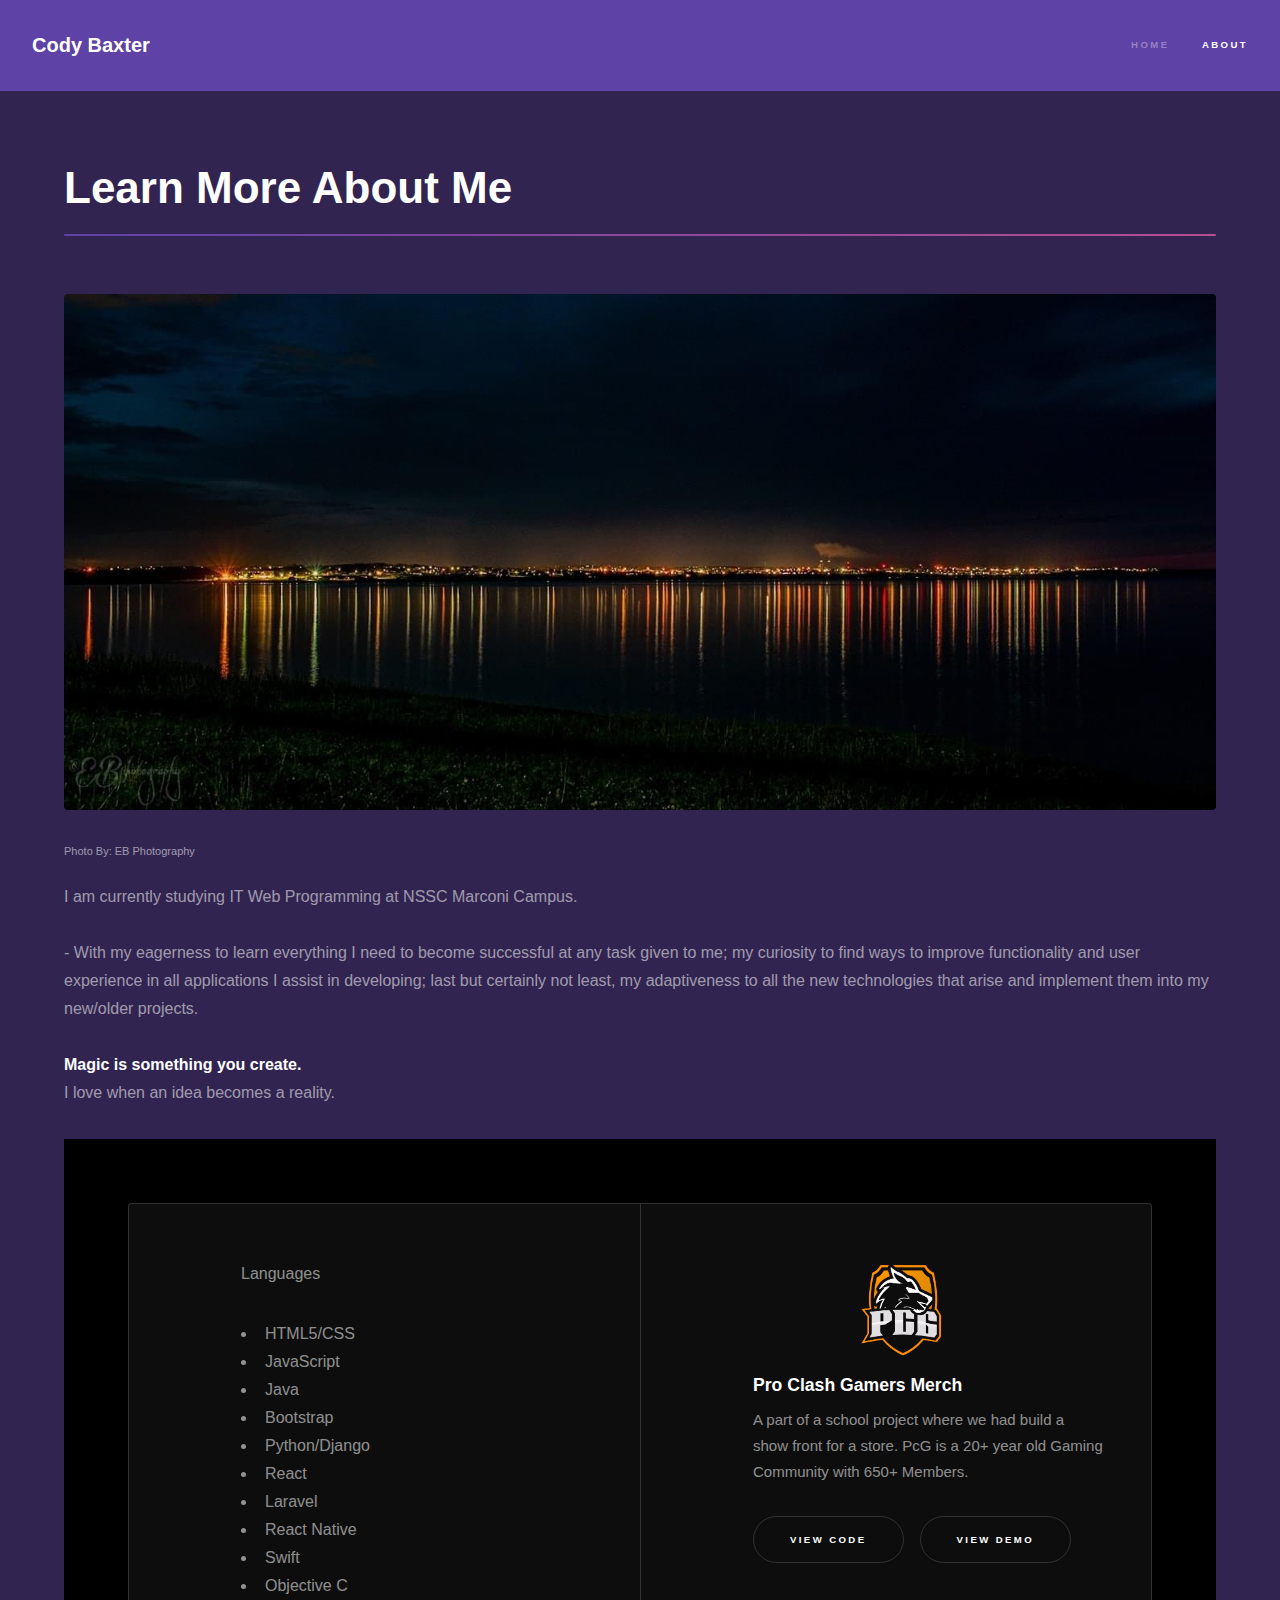
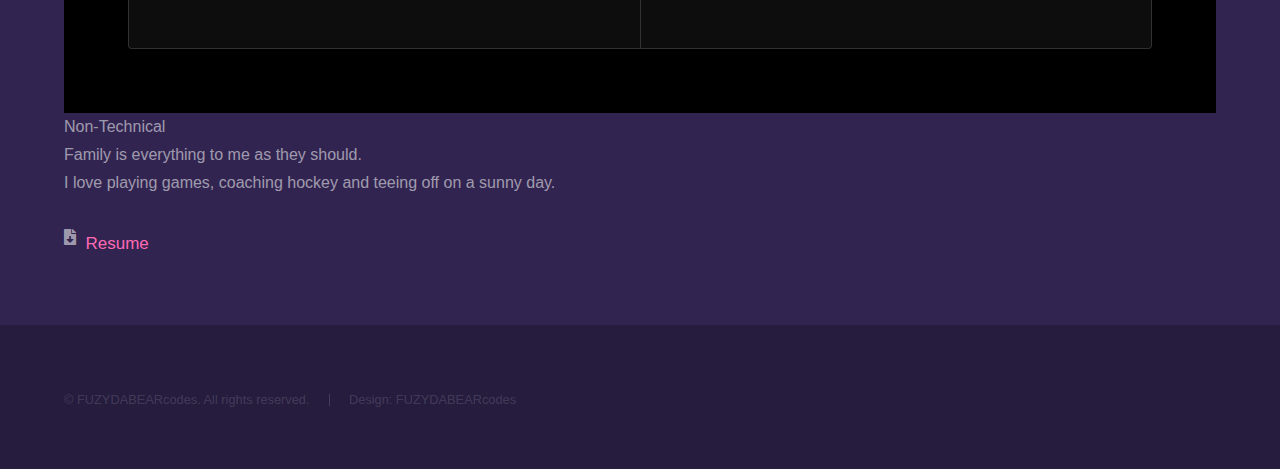
==== commit ae59e031: "finished" ====
--- a/about.html
+++ b/about.html
@@ -45,20 +45,38 @@
 								
 							</p>
 
-							<p>Languages
-								<ul>
-									<li>HTML5/CSS</li>
-									<li>JavaScript</li>
-									<li>Java</li>
-									<li>Bootstrap</li>
-									<li>Python/Django</li>
-									<li>React</li>
-									<li>Laravel</li>
-									<li>React Native</li>
-									<li>Swift</li>
-									<li>Objective C</li>
-								</ul>
-							</p>
+							<section id="two" class="wrapper style3 fade-up" style="background: black;">
+								<div class="inner">
+									<div class="features">
+										<section>
+											<p>Languages
+												<ul>
+													<li>HTML5/CSS</li>
+													<li>JavaScript</li>
+													<li>Java</li>
+													<li>Bootstrap</li>
+													<li>Python/Django</li>
+													<li>React</li>
+													<li>Laravel</li>
+													<li>React Native</li>
+													<li>Swift</li>
+													<li>Objective C</li>
+												</ul>
+											</p>
+										</section>
+										<section>
+											<img src="images/logo.png" style="width: 100px; height: 100px; float: left; margin-left: 100px;" onclick="myFunction()">
+											<br /><br /><br /><br ><h3>Pro Clash Gamers Merch</h3>
+											<p style="font-size: 15px;">A part of a school project where we had build a show front for a store. PcG is a 20+ year old Gaming Community with 650+ Members.</p>
+											<ul class="actions">
+												<li><a href="https://github.com/seabaxter/schoolproject_bootstrap" class="button scrolly">View Code</a></li>
+												<li><a href="bootstrap/boot.html" class="button scrolly">View Demo</a></li>
+											</ul>
+										</section>
+									</div>
+								</section>
+
+							
 							<p>Non-Technical <br />
 								Family is everything to me as they should.<br/>
 								I love playing games, coaching hockey and teeing off on a sunny day.</p>
--- a/assets/css/main.css
+++ b/assets/css/main.css
@@ -1,10 +1,6 @@
 @import url(fontawesome-all.min.css);
 
-/*
-	Hyperspace by HTML5 UP
-	html5up.net | @ajlkn
-	Free for personal and commercial use under the CCA 3.0 license (html5up.net/license)
-*/
+
 
 html, body, div, span, applet, object,
 iframe, h1, h2, h3, h4, h5, h6, p, blockquote,
--- a/assets/css/noscript.css
+++ b/assets/css/noscript.css
@@ -1,8 +1,4 @@
-/*
-	Hyperspace by HTML5 UP
-	html5up.net | @ajlkn
-	Free for personal and commercial use under the CCA 3.0 license (html5up.net/license)
-*/
+
 
 /* Spotlights */
 
